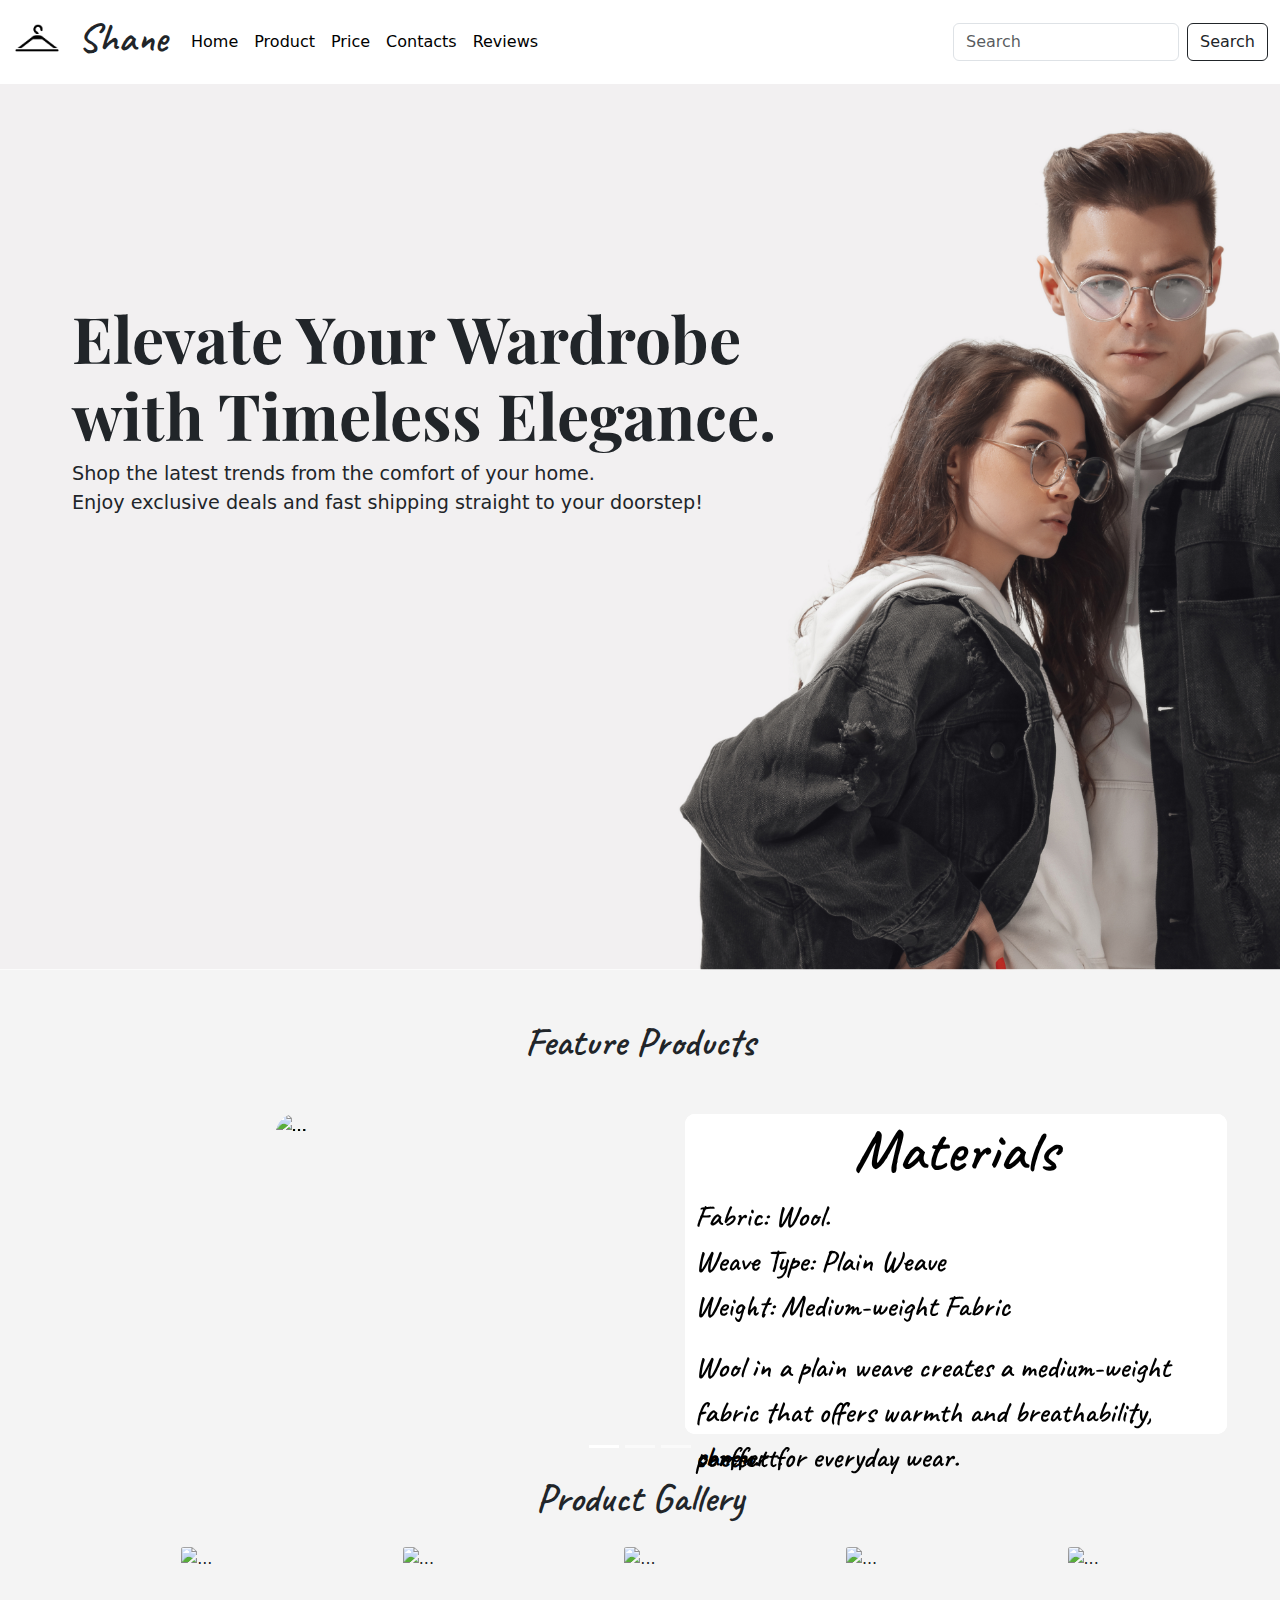
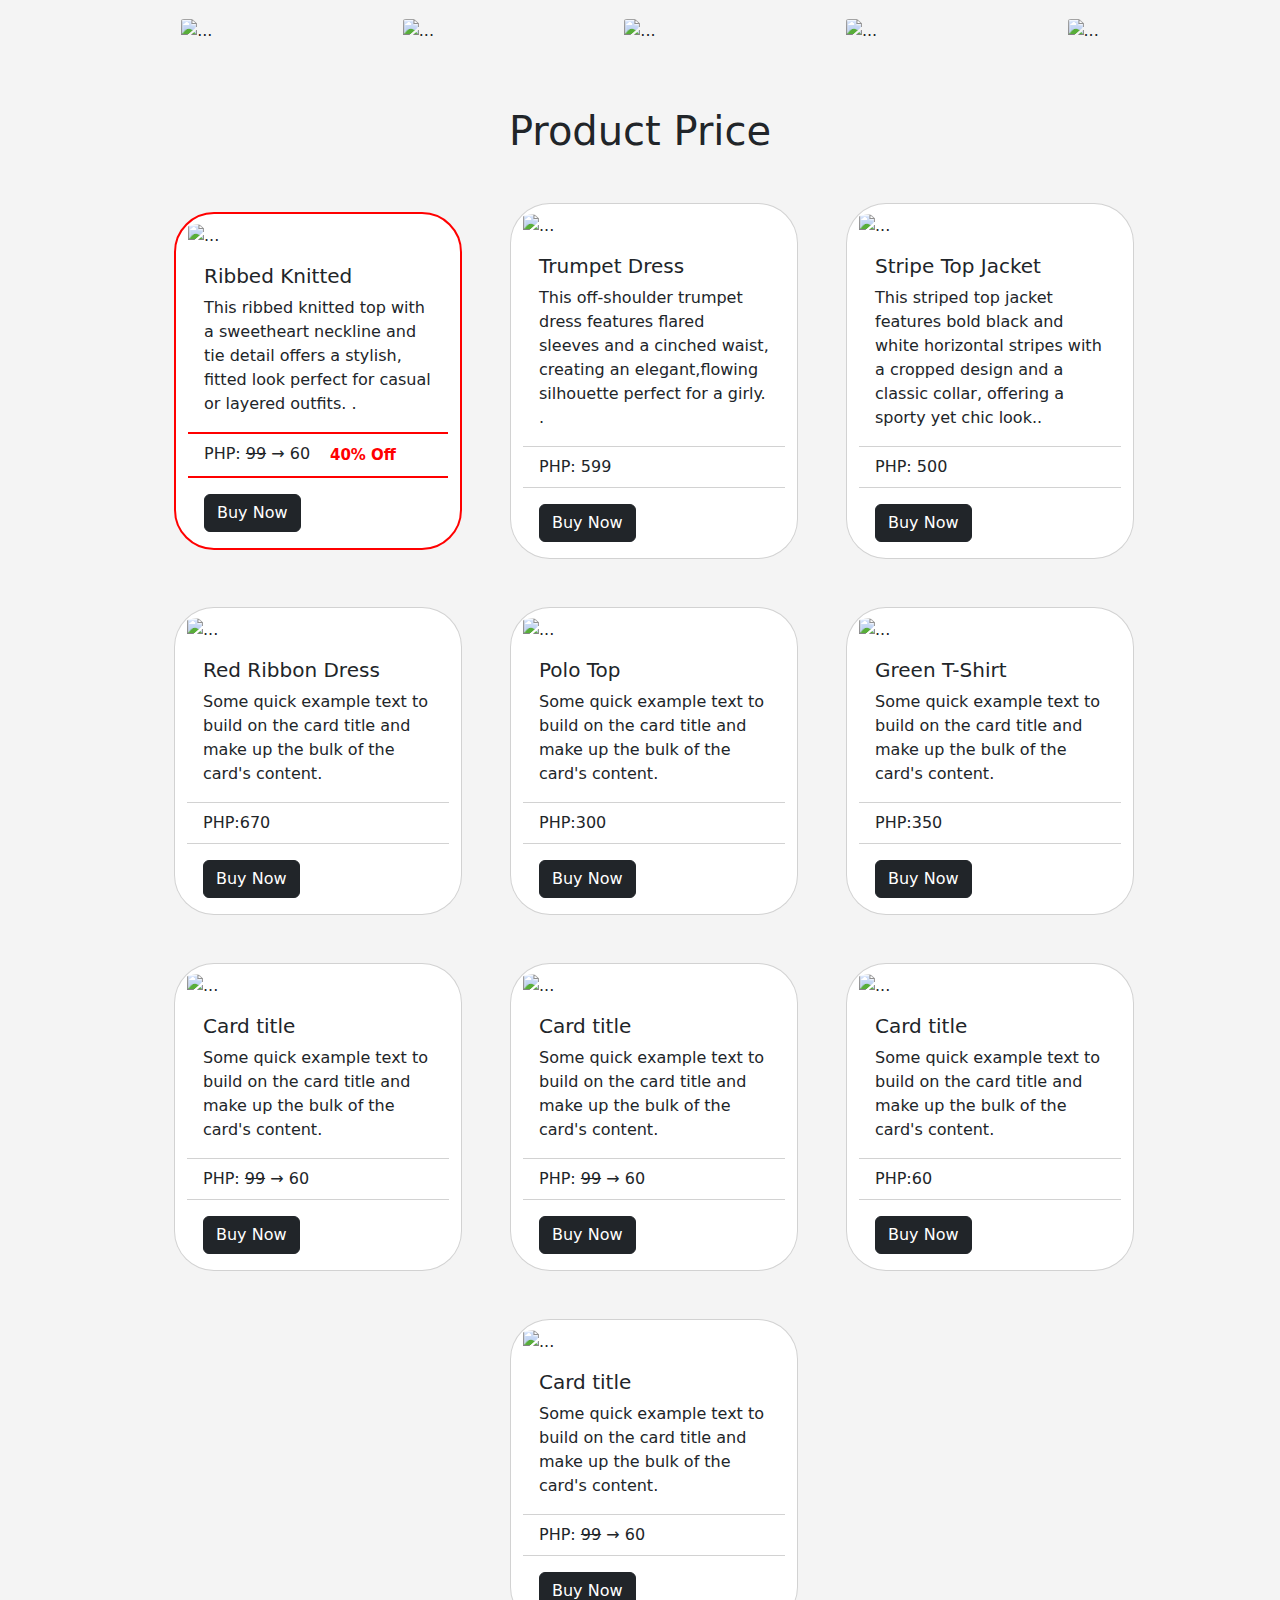
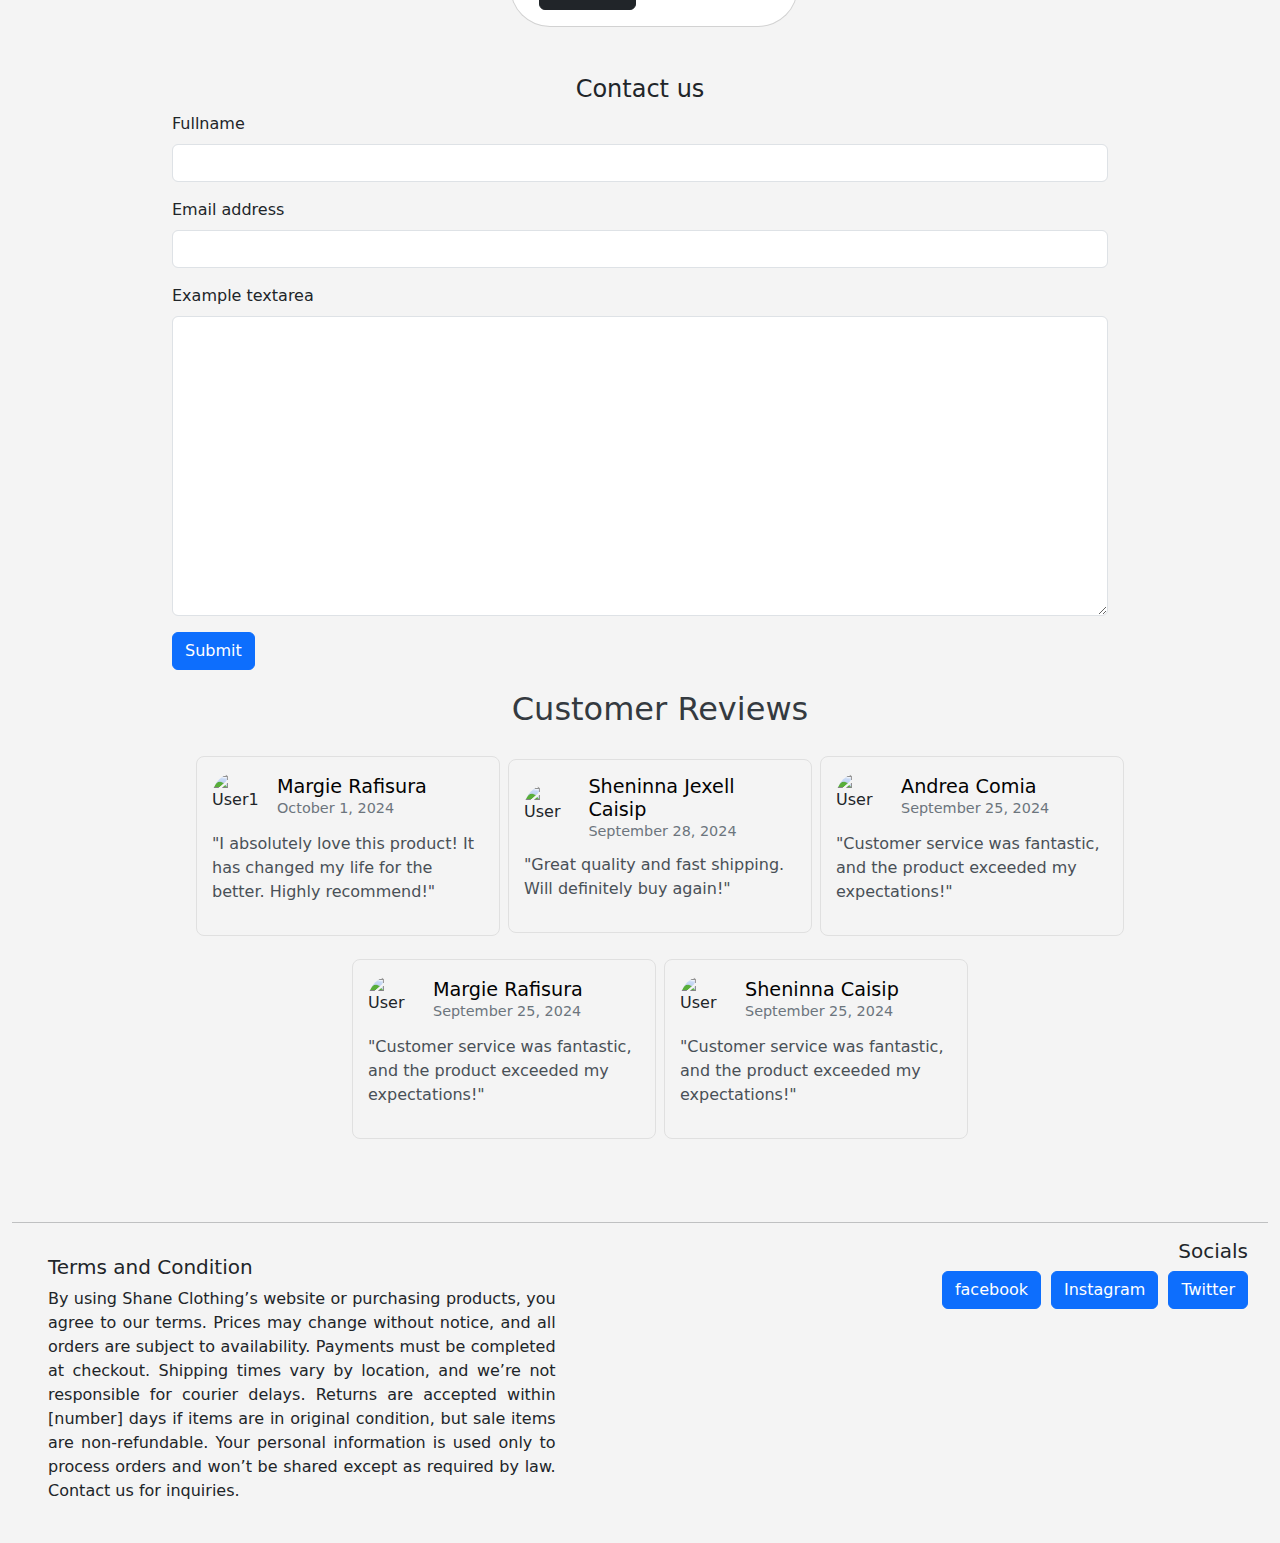
==== index.html @ a141a051 "Add files via upload" ====
<!DOCTYPE html>
<html lang="en">
<head>
    <meta charset="UTF-8">
    <meta name="viewport" content="width=device-width, initial-scale=1.0">
    <title>Shane</title>
    <link href="https://cdn.jsdelivr.net/npm/bootstrap@5.3.3/dist/css/bootstrap.min.css" rel="stylesheet" integrity="sha384-QWTKZyjpPEjISv5WaRU9OFeRpok6YctnYmDr5pNlyT2bRjXh0JMhjY6hW+ALEwIH" crossorigin="anonymous">
    <link rel="stylesheet" href="index.css">
    
</head>
<body>

    <header>
        <nav class="navbar navbar-expand-lg fixed-top">
            <div class="container-fluid">
              <a class="navbar-brand" href="#"> 
                <img src="assets/Logo2.png" class="img-fluid mb-2" alt="...">
              </a>
              <h1 class="me-3">
                Shane 
              </h1>
              <button class="navbar-toggler" type="button" data-bs-toggle="collapse" data-bs-target="#navbarSupportedContent" aria-controls="navbarSupportedContent" aria-expanded="false" aria-label="Toggle navigation">
                <span class="navbar-toggler-icon"></span>
              </button>
              <div class="collapse navbar-collapse" id="navbarSupportedContent">
                <ul class="navbar-nav me-auto mb-2 mb-lg-0">
                  <li class="nav-item">
                    <a class="nav-link active" aria-current="page" href="home">Home</a>
                  </li>
                  <li class="nav-item">
                    <a class="nav-link active" href="#">Product</a>
                  </li>

                  <li class="nav-item">
                    <a class="nav-link active" href="#">Price</a>
                  </li>

                  <li class="nav-item">
                    <a class="nav-link active" href="#">Contacts</a>
                  </li>

                  <li class="nav-item">
                    <a class="nav-link active" href="#">Reviews</a>
                  </li>

                </ul>
                <form class="d-flex" role="search">
                  <input class="form-control me-2" type="search" placeholder="Search" aria-label="Search">
                  <button class="btn btn-outline-dark text-dark" type="submit">Search</button>
                </form>
              </div>
            </div>
          </nav>
    </header>
    
    <main>
        <section class="mb-5">
          <img src="assets/Shane-logo22.png" class="img-bg img-fluid" alt="...">

          <div class="container-fluid">
            <h1 class="header-text"><span class="hero-span">Elevate Your Wardrobe</span> <br>with Timeless Elegance.</h1>
            <p class="parag">
              Shop the latest trends from the comfort of your home. <br>  Enjoy exclusive deals and fast shipping straight to your doorstep!
            </p>
          </div>
        </section>

        <section>
          <div class="contr container-fluid">
            <h1 class="tops">Feature Products</h1>

            <div id="carouselExampleInterval" class="carousel slide w-100" data-bs-ride="carousel">
              <div class="carousel-indicators">
                <button type="button" data-bs-target="#carouselExampleIndicators" data-bs-slide-to="0" class="active" aria-current="true" aria-label="Slide 1"></button>
                <button type="button" data-bs-target="#carouselExampleIndicators" data-bs-slide-to="1" aria-label="Slide 2"></button>
                <button type="button" data-bs-target="#carouselExampleIndicators" data-bs-slide-to="2" aria-label="Slide 3"></button>
              </div>
              <div class="carousel-inner">
                <a href="#id" class="feature-link">
                  <div class="carousel-item active" data-bs-interval="1000">
                    <div class="f-row row gap-1">
                        <div class="in-rowf col">
                          <img src="/Web-Dev-M/UI-kay-sir-ivan-main/assets/3.3g.jfif" class="fp-img card-img-top" alt="...">
                        </div>
                      
                        <div class="in-rowf1 col">
                          <div class="fp-desc">
                            <h5 class="head1 text-center fs-7">Materials</h5>
                              <p class="parag-feture">
                                Fabric: Cotton.<br>
                                Weave Type: Twill Weave<br>
                                Weight: Lightweight Fabric
                              </p>
                              <p class="parag-feture">
                              Cotton in a twill weave creates a lightweight, durable fabric that drapes beautifully and offers comfort.
                              </p>
                          </div>
                        </div>

                    </div>
                  </div>
                </a>

                <a href="#id" class="feature-link">
                <div class="carousel-item active" data-bs-interval="1000">
                  <div class="f-row row gap-1">
                      <div class="in-rowf col">
                        <img src="/Web-Dev-M/UI-kay-sir-ivan-main/assets/4.4g.jfif" class="fp-img card-img-top" alt="...">
                      </div>
                    <div class="in-rowf1 col">
                        <div class="fp-desc">
                          <h5 class="head1 text-center fs-7">Materials</h5>
                            <p class="parag-feture">
                              Fabric: Wool.<br>
                              Weave Type: Plain Weave<br>
                              Weight: Medium-weight Fabric
                            </p>
                            <p class="parag-feture">
                              Wool in a plain weave creates a medium-weight fabric that offers warmth and breathability, perfect for everyday wear.
                            </p>
                        </div>
                    </div>
                  </div>
                </div>
                </a>

                <a href="#id" class="feature-link">
                <div class="carousel-item active" data-bs-interval="1000"></div>
                  <div class="f-row row gap-1">
                    <div class="in-rowf col">
                      <img src="/Web-Dev-M/UI-kay-sir-ivan-main/assets/3m.jfif" class="fp-img card-img-top" alt="...">
                    </div>
                    <div class="in-rowf1 col">
                        <div class="fp-desc">
                          <h5 class="head1 text-center fs-7">Materials</h5>
                            <p class="parag-feture">
                              Fabric: Polyester.<br>
                              Weave Type: Satin Weave<br>
                              Weight: Heavyweight Fabric
                            </p>
                            <p class="parag-feture">
                              Polyester in a satin weave forms a heavyweight fabric that combines durability with a luxurious sheen.
                            </p>
                        </div>
                    </div>
                  </div>
                </div>
              </a>


              <button class="carousel-control-prev" type="button" data-bs-target="#carouselExampleInterval" data-bs-slide="prev">
                <span class="carousel-control-prev-icon-dark" aria-hidden="true"></span>
                <span class="visually-hidden">Previous</span>
              </button>
              <button class="carousel-control-next" type="button" data-bs-target="#carouselExampleInterval" data-bs-slide="next">
                <span class="carousel-control-next-icon-dark" aria-hidden="true"></span>
                <span class="visually-hidden">Next</span>
              </button>
            </div>
          </div>
        </section>

        <section class="oop">
          <h1 class="tops">Product Gallery</h1>

          <div class="container">
            <div class="container text-center">
              <div class="row row-cols-2 row-cols-lg-5 g-2 g-lg-3">
                <div class="col">
                  <div class="p-3">
                    <img src="/Web-Dev-M/UI-kay-sir-ivan-main/assets/1.1g.jfif" class="card-img-top" alt="...">
                  </div>
                </div>
                <div class="col">
                  <div class="p-3">
                    <img src="/Web-Dev-M/UI-kay-sir-ivan-main/assets/2.2g.jfif" class="card-img-top" alt="...">
                  </div>
                </div>
                <div class="col">
                  <div class="p-3">
                    <img src="/Web-Dev-M/UI-kay-sir-ivan-main/assets/3.3g.jfif "class="card-img-top" alt="...">
                  </div>
                </div>
                <div class="col">
                  <div class="p-3">
                    <img src="/Web-Dev-M/UI-kay-sir-ivan-main/assets/4.4g.jfif" class="card-img-top" alt="...">
                  </div>
                </div>
                <div class="col">
                  <div class="p-3">
                    <img src="/Web-Dev-M/UI-kay-sir-ivan-main/assets/2g.jfif" class="card-img-top" alt="...">
                  </div>
                </div>
                <div class="col">
                  <div class="p-3">
                    <img src="/Web-Dev-M/UI-kay-sir-ivan-main/assets/1m.jfif" class="card-img-top" alt="...">
                  </div>
                </div>
                <div class="col">
                  <div class="p-3">
                    <img src="/Web-Dev-M/UI-kay-sir-ivan-main/assets/2m.jfif" class="card-img-top" alt="...">
                  </div>
                </div>
                <div class="col">
                  <div class="p-3">
                    <img src="/Web-Dev-M/UI-kay-sir-ivan-main/assets/3m.jfif" class="card-img-top" alt="...">
                  </div>
                </div>
                <div class="col">
                  <div class="p-3">
                    <img src="/Web-Dev-M/UI-kay-sir-ivan-main/assets/4m.jfif" class="card-img-top" alt="...">
                  </div>
                </div>
                <div class="col">
                  <div class="p-3">
                    <img src="/Web-Dev-M/UI-kay-sir-ivan-main/assets/5m.jfif" class="card-img-top" alt="...">
                  </div>
                </div>
              </div>
            </div>  
          </div>
        </section>

        
    
        <section>
          <div class="payment container-fluid mt-5">
            <h1 class="text-center my-5">Product Price</h1>
            <div class="payment-row row gap-5 ms-3">

                <div class="discount-card-1 card" style="width: 18rem;">
                  <img src="/Web-Dev-M/UI-kay-sir-ivan-main/assets/1.1g.jfif" class="card-img-top" alt="...">
                    <div class="card-body">
                      <h5 class="card-title">Ribbed Knitted</h5>
                      <p class="card-text">This ribbed knitted top with a sweetheart neckline and tie detail offers a stylish, fitted look perfect for casual or layered outfits.
                        .</p>
                    </div>
                      <ul class="list-group list-group-flush">
                        <li class="list-group-item">PHP: <span class="discount">99</span> &#x2192; 60 <span class="discount-1 badge">40% Off</span></li>
                      </ul>
                    <div class="card-body">
                      <button type="button" class="pricebutton btn btn-dark" data-bs-toggle="modal" data-bs-target="#myModal">Buy Now</button>
                    </div>
                </div>

                <div class="discount-card card" style="width: 18rem;">
                  <img src="/Web-Dev-M/UI-kay-sir-ivan-main/assets/2.2g.jfif" class="card-img-top" alt="...">
                    <div class="card-body">
                      <h5 class="card-title">Trumpet Dress</h5>
                      <p class="card-text">This off-shoulder trumpet dress features flared sleeves and a cinched waist, creating an elegant,flowing silhouette perfect for a girly.
                        .</p>
                    </div>
                      <ul class="list-group list-group-flush">
                        <li class="list-group-item">PHP: 599</li>
                      </ul>
                    <div class="card-body">
                      <button type="button" class="pricebutton btn btn-dark" data-bs-toggle="modal" data-bs-target="#myModal">Buy Now</button>
                    </div>
                </div>

                <div class="discount-card card" style="width: 18rem;">
                  <img src="/Web-Dev-M/UI-kay-sir-ivan-main/assets/2g.jfif" class="card-img-top" alt="...">
                    <div class="card-body">
                      <h5 class="card-title">Stripe Top Jacket</h5>
                      <p class="card-text">This striped top jacket features bold black and white horizontal stripes with a cropped design and a classic collar, offering a sporty yet chic look..</p>
                    </div>
                      <ul class="list-group list-group-flush">
                        <li class="list-group-item">PHP: 500</li>
                      </ul>
                    <div class="card-body">
                      <button type="button" class="pricebutton btn btn-dark" data-bs-toggle="modal" data-bs-target="#myModal">Buy Now</button>
                    </div>
                </div>

                <div class="discount-card card" style="width: 18rem;">
                  <img src="/Web-Dev-M/UI-kay-sir-ivan-main/assets/3.3g.jfif" class="card-img-top" alt="...">
                    <div class="card-body">
                      <h5 class="card-title">Red Ribbon Dress</h5>
                      <p class="card-text">Some quick example text to build on the card title and make up the bulk of the card's content.</p>
                    </div>
                      <ul class="list-group list-group-flush">
                        <li class="list-group-item">PHP:670</li>
                      </ul>
                    <div class="card-body">
                      <button type="button" class="pricebutton btn btn-dark" data-bs-toggle="modal" data-bs-target="#myModal">Buy Now</button>
                    </div>
                </div>

                <div class="discount-card card" style="width: 18rem;">
                  <img src="/Web-Dev-M/UI-kay-sir-ivan-main/assets/4.4g.jfif" class="card-img-top" alt="...">
                    <div class="card-body">
                      <h5 class="card-title">Polo Top</h5>
                      <p class="card-text">Some quick example text to build on the card title and make up the bulk of the card's content.</p>
                    </div>
                      <ul class="list-group list-group-flush">
                        <li class="list-group-item">PHP:300</li>
                      </ul>
                    <div class="card-body">
                      <button type="button" class="pricebutton btn btn-dark" data-bs-toggle="modal" data-bs-target="#myModal">Buy Now</button>
                    </div>
                </div>

                <div class="discount-card card" style="width: 18rem;">
                  <img src="/Web-Dev-M/UI-kay-sir-ivan-main/assets/1m.jfif" class="card-img-top" alt="...">
                    <div class="card-body">
                      <h5 class="card-title">Green T-Shirt</h5>
                      <p class="card-text">Some quick example text to build on the card title and make up the bulk of the card's content.</p>
                    </div>
                      <ul class="list-group list-group-flush">
                        <li class="list-group-item">PHP:350</li>
                      </ul>
                    <div class="card-body">
                      <button type="button" class="pricebutton btn btn-dark" data-bs-toggle="modal" data-bs-target="#myModal">Buy Now</button>
                    </div>
                </div>

                <div class="discount-card card" style="width: 18rem;">
                  <img src="/Web-Dev-M/UI-kay-sir-ivan-main/assets/2m.jfif" class="card-img-top" alt="...">
                    <div class="card-body">
                      <h5 class="card-title">Card title</h5>
                      <p class="card-text">Some quick example text to build on the card title and make up the bulk of the card's content.</p>
                    </div>
                      <ul class="list-group list-group-flush">
                        <li class="list-group-item">PHP: <span class="discount">99</span> &#x2192; 60</li>
                      </ul>
                    <div class="card-body">
                      <button type="button" class="pricebutton btn btn-dark" data-bs-toggle="modal" data-bs-target="#myModal">Buy Now</button>
                    </div>
                </div>

                <div class="discount-card card" style="width: 18rem;">
                  <img src="/Web-Dev-M/UI-kay-sir-ivan-main/assets/3m.jfif" class="card-img-top" alt="...">
                    <div class="card-body">
                      <h5 class="card-title">Card title</h5>
                      <p class="card-text">Some quick example text to build on the card title and make up the bulk of the card's content.</p>
                    </div>
                      <ul class="list-group list-group-flush">
                        <li class="list-group-item">PHP: <span class="discount">99</span> &#x2192; 60</li>
                      </ul>
                    <div class="card-body">
                      <button type="button" class="pricebutton btn btn-dark" data-bs-toggle="modal" data-bs-target="#myModal">Buy Now</button>
                    </div>
                </div>
                <div class="discount-card card" style="width: 18rem;">
                  <img src="/Web-Dev-M/UI-kay-sir-ivan-main/assets/4m.jfif" class="card-img-top" alt="...">
                    <div class="card-body">
                      <h5 class="card-title">Card title</h5>
                      <p class="card-text">Some quick example text to build on the card title and make up the bulk of the card's content.</p>
                    </div>
                      <ul class="list-group list-group-flush">
                        <li class="list-group-item">PHP:60</li>
                      </ul>
                    <div class="card-body">
                      <button type="button" class="pricebutton btn btn-dark" data-bs-toggle="modal" data-bs-target="#myModal">Buy Now</button>
                    </div>
                </div>

                <div class="discount-card card" style="width: 18rem;">
                  <img src="/Web-Dev-M/UI-kay-sir-ivan-main/assets/5m.jfif" class="card-img-top" alt="...">
                    <div class="card-body">
                      <h5 class="card-title">Card title</h5>
                      <p class="card-text">Some quick example text to build on the card title and make up the bulk of the card's content.</p>
                    </div>
                      <ul class="list-group list-group-flush">
                        <li class="list-group-item">PHP: <span class="discount">99</span> &#x2192; 60</li>
                      </ul>
                    <div class="card-body">
                      <button type="button" class="pricebutton btn btn-dark" data-bs-toggle="modal" data-bs-target="#myModal">Buy Now</button>
                    </div>
                </div>

              

              </div>
          </div>
        </section>

        <section>
          <div class="modal fade" id="myModal" tabindex="-1" aria-labelledby="myModalLabel" aria-hidden="true">
            <div class="modal-dialog modal-dialog-centered">
              <div class="modal-content">
                <div class="modal-header">
                  <h5 class="modal-title" id="myModalLabel">Checkout</h5>
                  <button type="button" class="btn-close" data-bs-dismiss="modal" aria-label="Close"></button>
                </div>
                <div class="modal-body">
                  <form>
                    <div class="mb-3">
                      <label for="exampleInputEmail1" class="form-label">Fullname</label>
                      <input type="text" class="form-control" required>
                    </div>

                    <div class="mb-3">
                      <label for="exampleInputEmail1" class="form-label">Address</label>
                      <input type="text" class="form-control" required>
                    </div>

                    <div class="mb-3">
                      <label for="exampleInputEmail1" class="form-label">Landmark</label>
                      <input type="text" class="form-control" required>
                    </div>
                    <button type="submit" class="btn btn-primary">Checkout</button>
                  </form>
                </div>
              </div>
            </div>
          </div>
        </section>


        <section class="payment-form mt-5">
          <h4 class="text-center">Contact us</h4>
          <div class="payment-cont container-fluid w-75">
            <form>
              <div class="mb-3">  
                <label for="exampleInputPassword1" class="form-label">Fullname</label>
                <input type="password" class="form-control" id="exampleInputPassword1">
              </div>
              <div class="mb-3">
                <label for="exampleInputEmail1" class="form-label">Email address</label>
                <input type="email" class="form-control" id="exampleInputEmail1" aria-describedby="emailHelp">
              </div>  
              
              <div class="mb-3">
                <label for="exampleFormControlTextarea1" class="form-label">Example textarea</label>
                <textarea class="form-control" id="exampleFormControlTextarea1" style="height: 300px;" rows="3"></textarea>
              </div>
              <button type="submit" class="btn btn-primary">Submit</button>
              
            </form>
          </div>
        </section>

 
        <section class="reviews">

          <div class="rev-container row container-fluid gap-2 d-flex">
                <h2 class="reviews-title" id="id">Customer Reviews</h2>
                <div class="review-card col-12 col-md-3 col-lg-3">
                    <div class="review-header">
                        <img src="/Web-Dev-M/UI-kay-sir-ivan-main/assets/p1.jpg" alt="User1" class="review-avatar">
                        <div>
                            <h3 class="review-name">Margie Rafisura</h3>
                            <p class="review-date">October 1, 2024</p>
                        </div>
                    </div>
                    <p class="review-text">"I absolutely love this product! It has changed my life for the better. Highly recommend!"</p>
                </div>

                  <div class="review-card col-12 col-md-3 col-lg-3">
                    <div class="review-header">
                        <img src="/Web-Dev-M/UI-kay-sir-ivan-main/assets/p2.jpg" alt="User 2" class="review-avatar">
                        <div>
                            <h3 class="review-name">Sheninna Jexell Caisip</h3>
                            <p class="review-date">September 28, 2024</p>
                        </div>
                    </div>
                    <p class="review-text">"Great quality and fast shipping. Will definitely buy again!"</p>
                  </div>

                  <div class="review-card col-12 col-md-3 col-lg-3">
                    <div class="review-header">
                        <img src="/Web-Dev-M/UI-kay-sir-ivan-main/assets/p3.jpg" alt="User 3" class="review-avatar">
                        <div>
                            <h3 class="review-name">Andrea  Comia</h3>
                            <p class="review-date">September 25, 2024</p>
                        </div>
                    </div>
                    <p class="review-text">"Customer service was fantastic, and the product exceeded my expectations!"</p>
                  </div>


                  <div class="review-card col-12 col-md-3 col-lg-3">
                    <div class="review-header">
                        <img src="/Web-Dev-M/UI-kay-sir-ivan-main/assets/p2.jpg" alt="User 3" class="review-avatar">
                        <div>
                            <h3 class="review-name">Margie Rafisura</h3>
                            <p class="review-date">September 25, 2024</p>
                        </div>
                    </div>
                    <p class="review-text">"Customer service was fantastic, and the product exceeded my expectations!"</p>
                  </div>

                  <div class="review-card col-12 col-md-3 col-lg-3">
                    <div class="review-header">
                        <img src="/Web-Dev-M/UI-kay-sir-ivan-main/assets/p1.jpg" alt="User 3" class="review-avatar">
                        <div>
                            <h3 class="review-name">Sheninna Caisip</h3>
                            <p class="review-date">September 25, 2024</p>
                        </div>
                    </div>
                    <p class="review-text">"Customer service was fantastic, and the product exceeded my expectations!"</p>
                  </div>
          </div>
               
        </section>

        
    </main>

    <footer>
      <div class="foot-container container-fluid mt-5">
        <hr>
        <div class="row mb-4">   
              <div class="col-sm-6 col-lg-6 mb-3 mb-sm-0">
                <div class="footer-card card">
                  <div class="footer-1 card-body">
                    <h5 class="card-title">Terms and Condition</h5>
                    <p class="footer-text card-text">By using Shane Clothing’s website or purchasing products, you agree to our terms. 
                      Prices may change without notice, and all orders are subject to availability. Payments must be completed at 
                      checkout. Shipping times vary by location, and we’re not responsible for courier delays. Returns are accepted 
                      within [number] days if items are in original condition, but sale items are non-refundable. Your personal information 
                      is used only to process orders and won’t be shared except as required by law. Contact us  
                      for inquiries.</p>
                  </div>
                </div>
              </div>
              <div class="col-sm-6 col-lg-6 ">
                
                    <h5 class="footer-2" >Socials</h5>
                    <div class="div1">
                      <a href="#" class="social-btn btn btn-primary">facebook</a>
                      <a href="#" class="btn btn-primary">Instagram</a>
                      <a href="#" class="btn footer-2 btn-primary">Twitter</a>
                    </div>
                    
                  </div>
                </div>
              </div>
            </div>
        </div>   
    </footer>



    <script src="https://cdn.jsdelivr.net/npm/bootstrap@5.3.3/dist/js/bootstrap.bundle.min.js" integrity="sha384-YvpcrYf0tY3lHB60NNkmXc5s9fDVZLESaAA55NDzOxhy9GkcIdslK1eN7N6jIeHz" crossorigin="anonymous"></script>
</body>
</html>
---- index.css ----
@font-face {
    font-family: header;
    src: url(fonts/Caveat-SemiBold.ttf);
}

@font-face {
    font-family: design;
    src: url(fonts/PlayfairDisplay-VariableFont_wght.ttf);
}
body{
    background-color: rgb(244, 244, 244);
}

.navbar{
    object-fit: cover;
    background-color: white;
}
.img-fluid{
    height: 50px;
}

.img-bg{
    margin-top: 70px;
    height: 100%;
}
.me-3{
    font-family: header;
}

.header-text {
    font-size: 1.0rem; /* Default size */
    position: absolute; 
    top: 150px;
    margin-left: 10px;
    font-weight: bolder;
}

.parag{
    font-size: 0.5rem;
    position: absolute;
    top: 200px;
    margin-left: 10px;  
}

.tops{
    font-family: header;
    text-align: center;
}

.card-img-top{
    border-radius: 10%;
}

.feat-desc{
    position: absolute;
    right: 10px;
}

.fp-img{
    height: 80%;
    width: 120%;
    border-radius: 20px;
    object-fit: contain;
}
.in-rowf{
    width: 45%;
    height: 200px;
    display: flex;
    align-items: center;
    justify-content: center;
    
}

.in-rowf1{
    width: 45%;
    height: 200px;
    display: flex;
    align-items: center;
    justify-content: center;
    font-family: header;
}

.parag-feture{
    font-size: 12px;
}

.fp-desc{
    height: 80%;
    width: 120%;
    border-radius: 10px;
    background-color: white;
}
.parag-feture{
    margin-left: 10px;
}

.f-row{
    display: flex;
    align-items: center;
    justify-content: center;
    width: 100%;
    margin-left: 1px;
}

.feature-link{
    text-decoration: none;
    color: black;
}

.rev-container{
    width: 100%;
    position: relative;
    display: flex;
    justify-content: center;
    align-items: center;
    margin-left: 20px;
}

.reviews {
    margin: 0 auto;
    padding: 20px;
    background: rgb(244, 244, 244);
    border-radius: 8px;
}

.reviews-title {
    text-align: center;
    margin-bottom: 20px;
    color: #343a40;
}

.review-card {
    border: 1px solid #e0e0e0;
    border-radius: 8px;
    padding: 15px;
    margin-bottom: 15px;
    transition: box-shadow 0.3s;
}

.review-card:hover {
    box-shadow: 0 4px 20px rgba(0, 0, 0, 0.2);
}

.review-header {
    display: flex;
    align-items: center;
}

.review-avatar {
    width: 50px;
    height: 50px;
    border-radius: 50%;
    margin-right: 15px;
}

.review-name {
    margin: 0;
    font-size: 1.2em;
    color: #020202;
}

.review-date {
    margin: 0;
    font-size: 0.9em;
    color: #6c757d;
}

.review-text {
    margin-top: 10px;
    font-size: 1em;
    color: #495057;
}

.payment{
    width: 100%;

}
.payment-row{
    display: flex;
    justify-content: center;
    align-items: center;
}

.discount-card{
    padding-top: 10px;
    border-radius: 40px;

}

.discount-card-1{
    padding-top: 10px;
    border-radius: 40px;
    border: 2px solid red;
}

.discount{
    text-decoration: line-through;
}

.discount-1{
    color: red;
    margin-left: 5px;
    font-size: 15px;
}


.foot-container{
    width: 100%;
}
.footer-card{
    border: none;
    background: transparent;
}
.footer-1{
    margin-left: 20px;
    border: none;
    background: transparent;
    background-color: rgb(244, 244, 244);
 }

.footer-2{
   text-align: end;
   margin-right: 20px;
}

.div1{
    display: flex;
    justify-content: end;
    gap: 10px;
}

.footer-text{
    width: 90%;
    text-align: justify;
}

.btn-dis{
    box-shadow: 0 2px 10px rgba(143, 143, 143, 0.2);
    width: 100%;
    font-weight: 600;
}
  
@media (min-width: 800px) and (max-width: 1100px) {
    .adaptive-text {
        font-size: 1.5rem; 
    } 

    body{
        background-color: rgb(244, 244, 244);
    }

    .header-text {
        font-size: 2.5rem;
        position: absolute; 
        top: 200px;
        margin-left: 10px;
        font-weight: bolder;
    }
    
    .parag{
        font-size: 0.8rem;
        position: absolute;
        top: 300px;
        margin-left: 10px;  
    }


}

@media (min-width: 1100px) {
    .img-bg{
        margin-top: 70px;
        height: 900px;
        object-fit: cover;
    }
    .hero-span{
        font-weight: 700;
        font-size: 4.0rem;
        font-family: design;
    }
    .adaptive-text {
        font-size: 0.5rem; 
    }
    .header-text {
        font-size: 4.0rem;
        position: absolute; 
        top: 300px;
        margin-left: 60px;
        font-weight: bolder;
        font-family: design;
    }
    
    .parag{
        font-size: 1.2rem;
        position: absolute;
        top: 460px;
        margin-left: 60px;  
    }

    .in-rowf{
        width: 45%;
        height: 400px;
        display: flex;
        align-items: center;
        justify-content: center;
        
    }
    
    .in-rowf1{
        width: 45%;
        height: 400px;
        display: flex;
        align-items: center;
        justify-content: center;
        font-family: header;
    }

    .fp-desc{
        height: 80%;
        width: 90%;
        border-radius: 10px;
        background-color: white;
    }

    .fp-img{
        height: 80%;
        width: 50%;
        margin-left: 200px;
        border-radius: 20px;
        object-fit: fill;
    }

    
    .parag-feture{
        font-size: 30px;
    }

    .head1{
        font-size: 60px;
        font-weight: 800;
    }
}
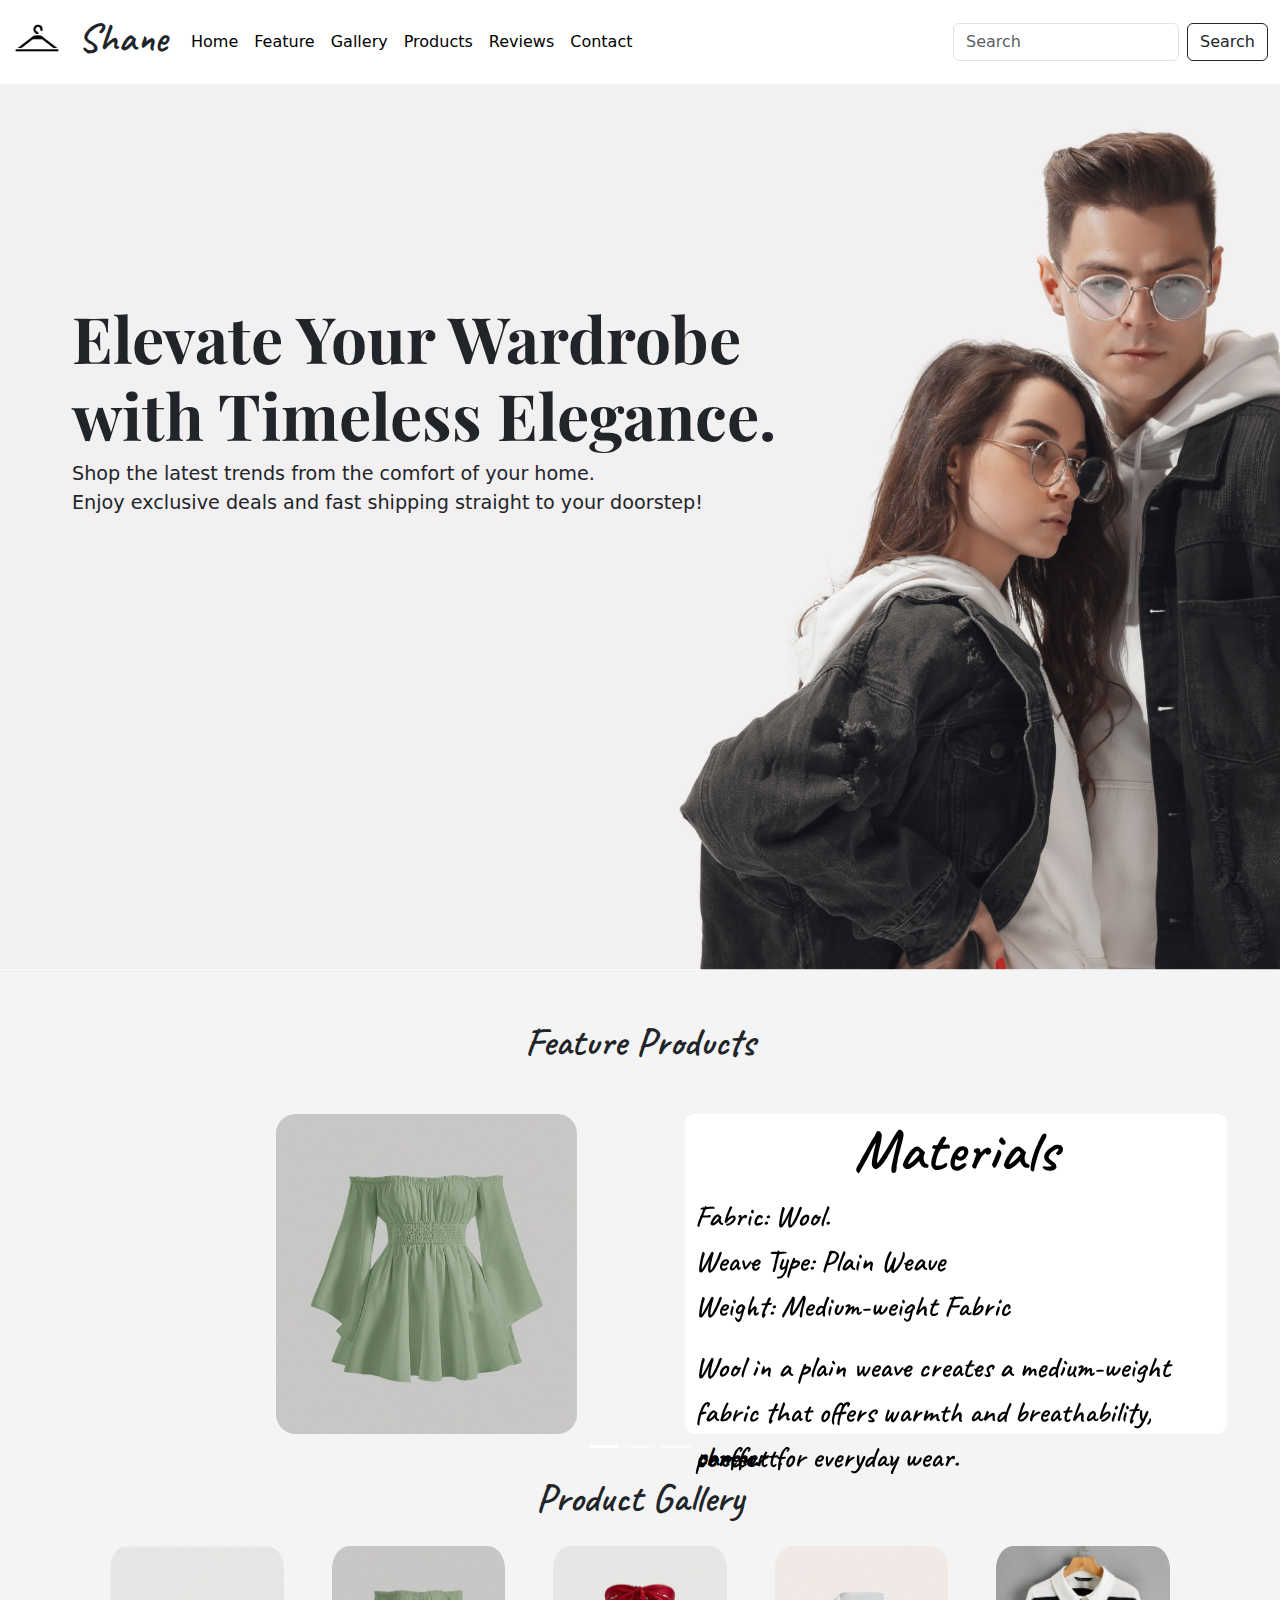
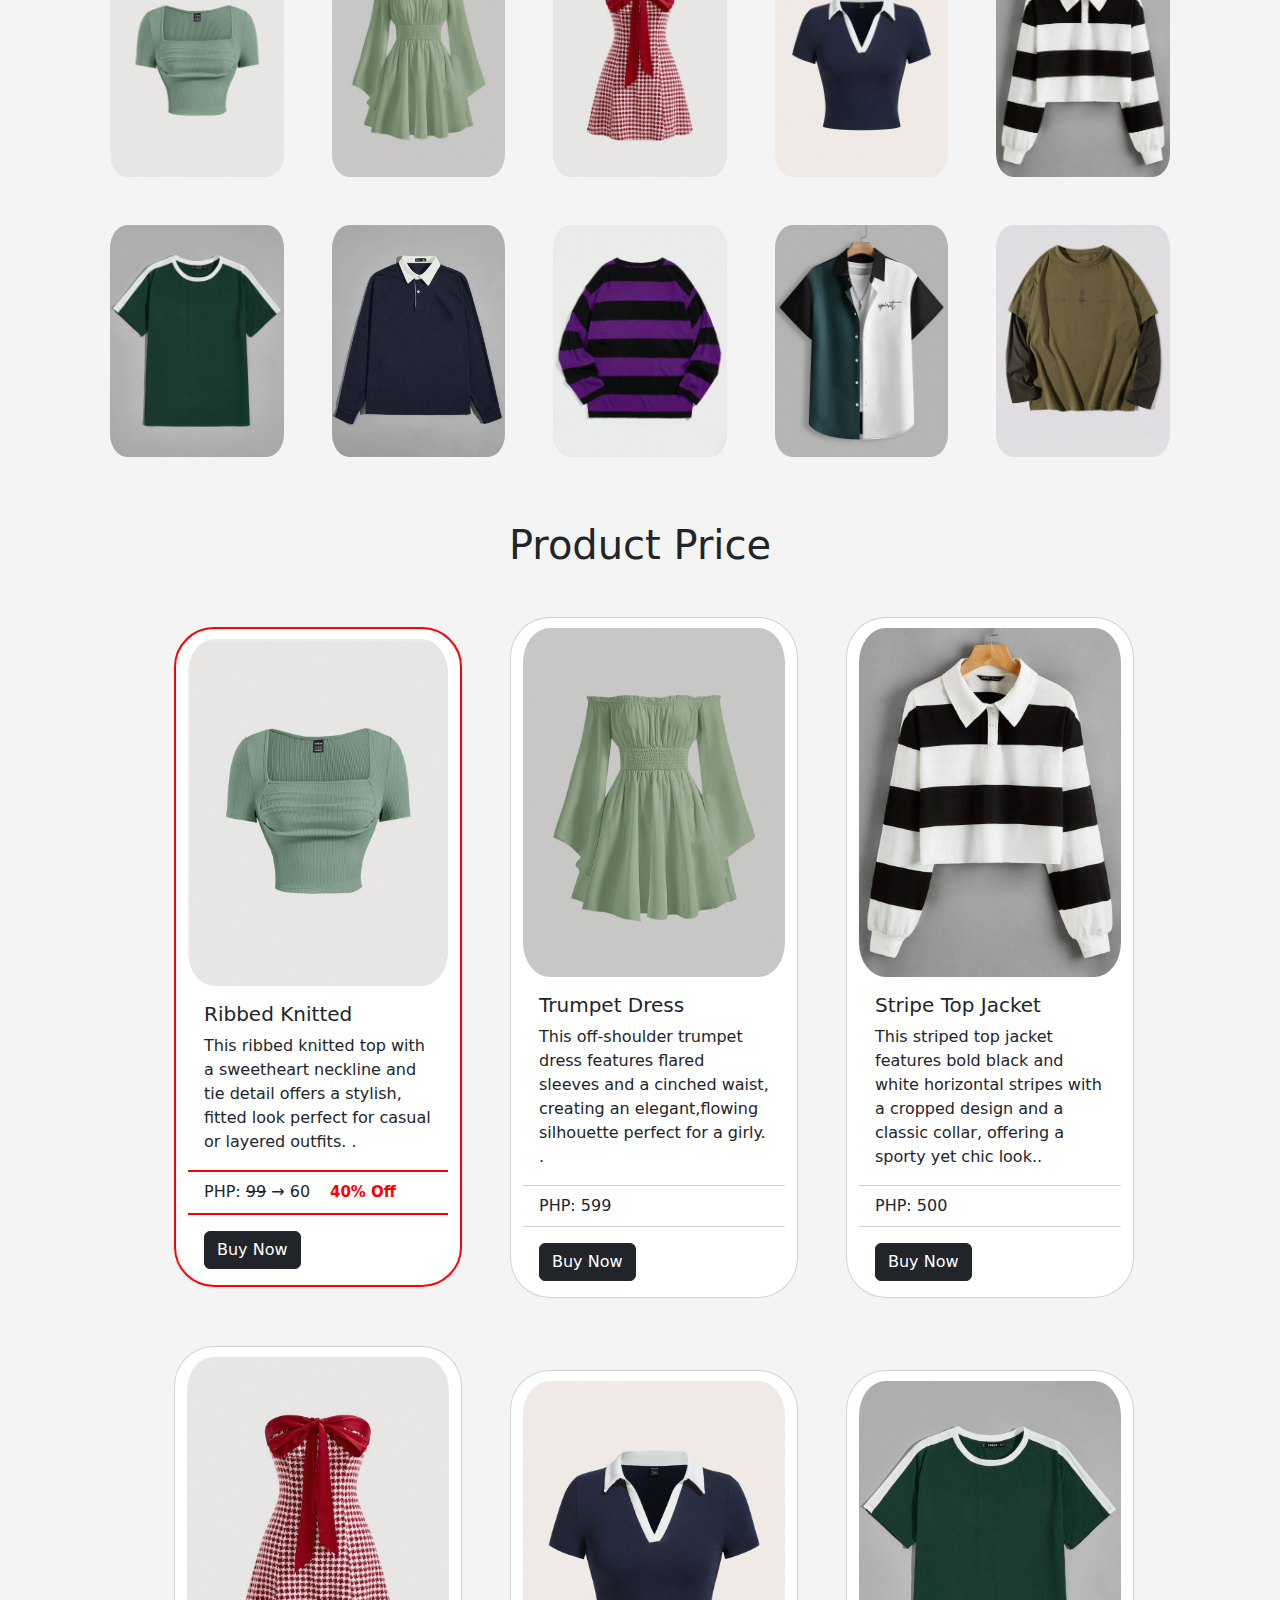
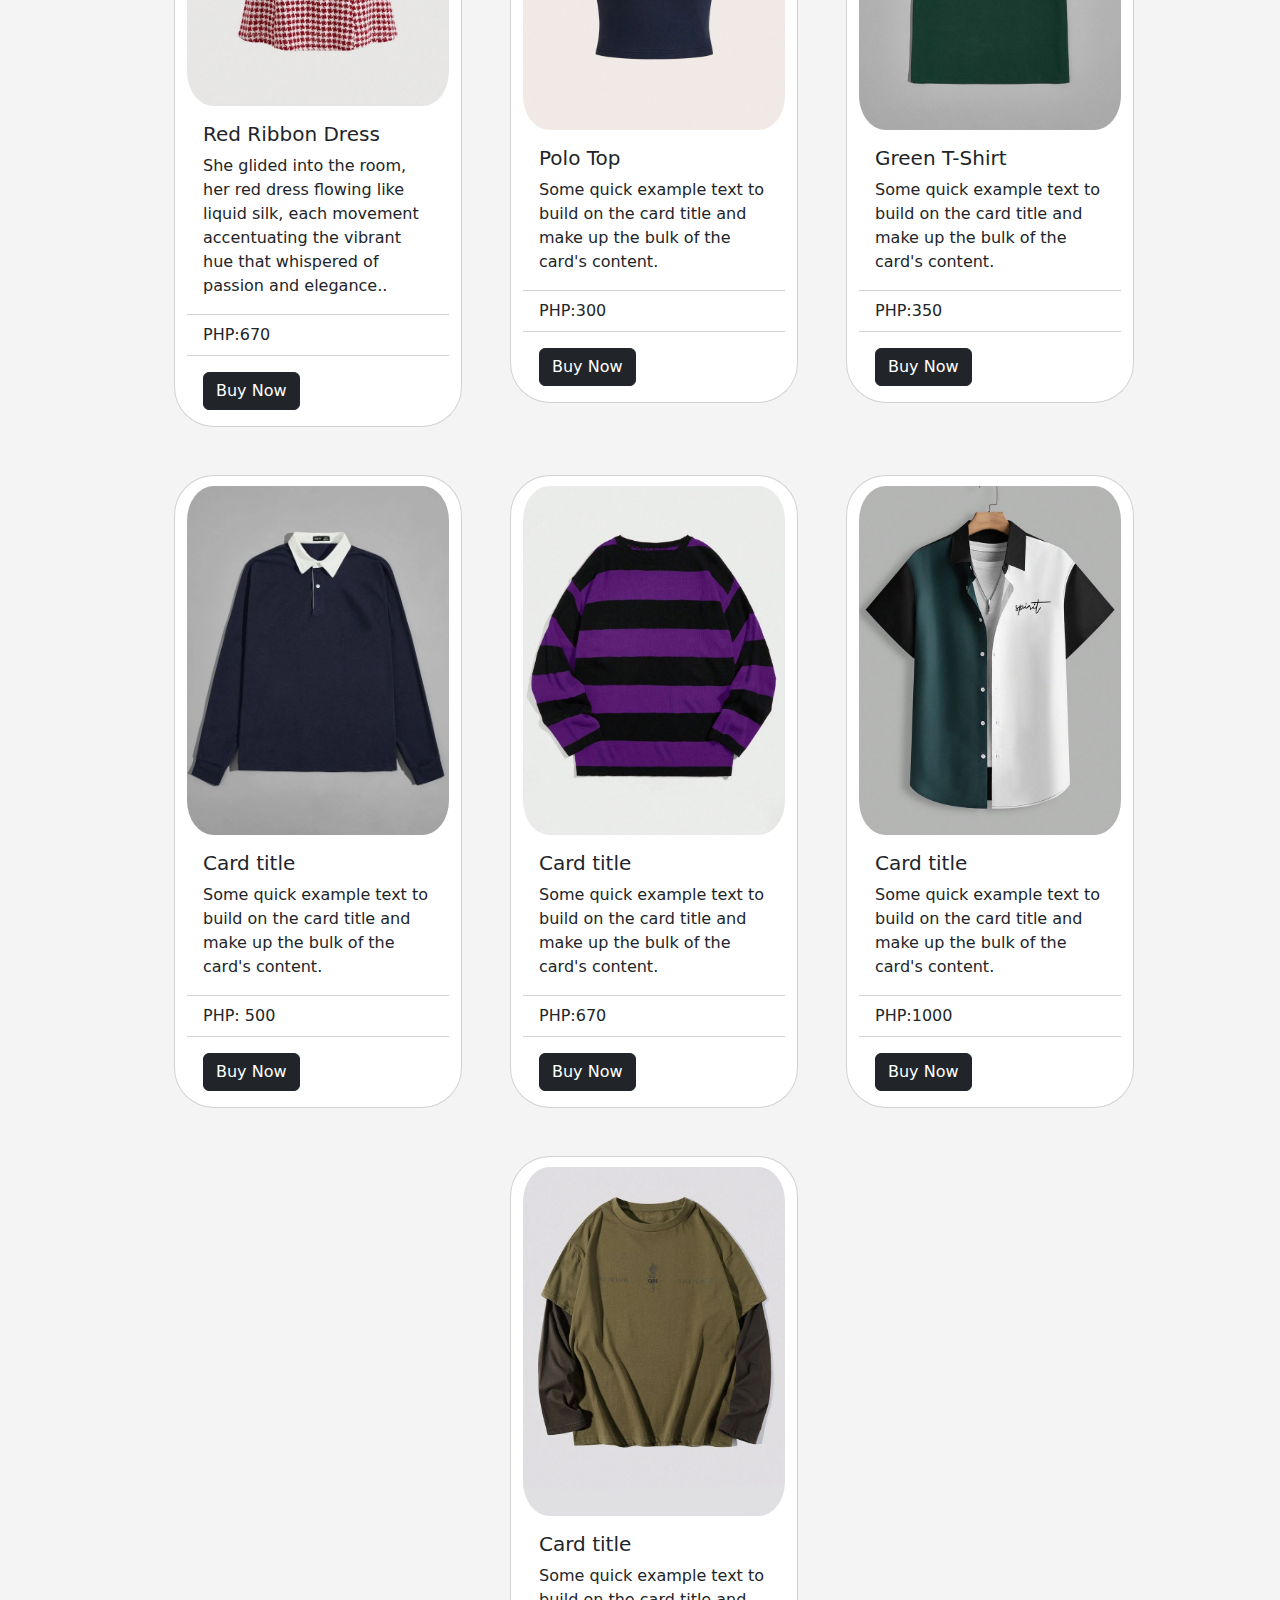
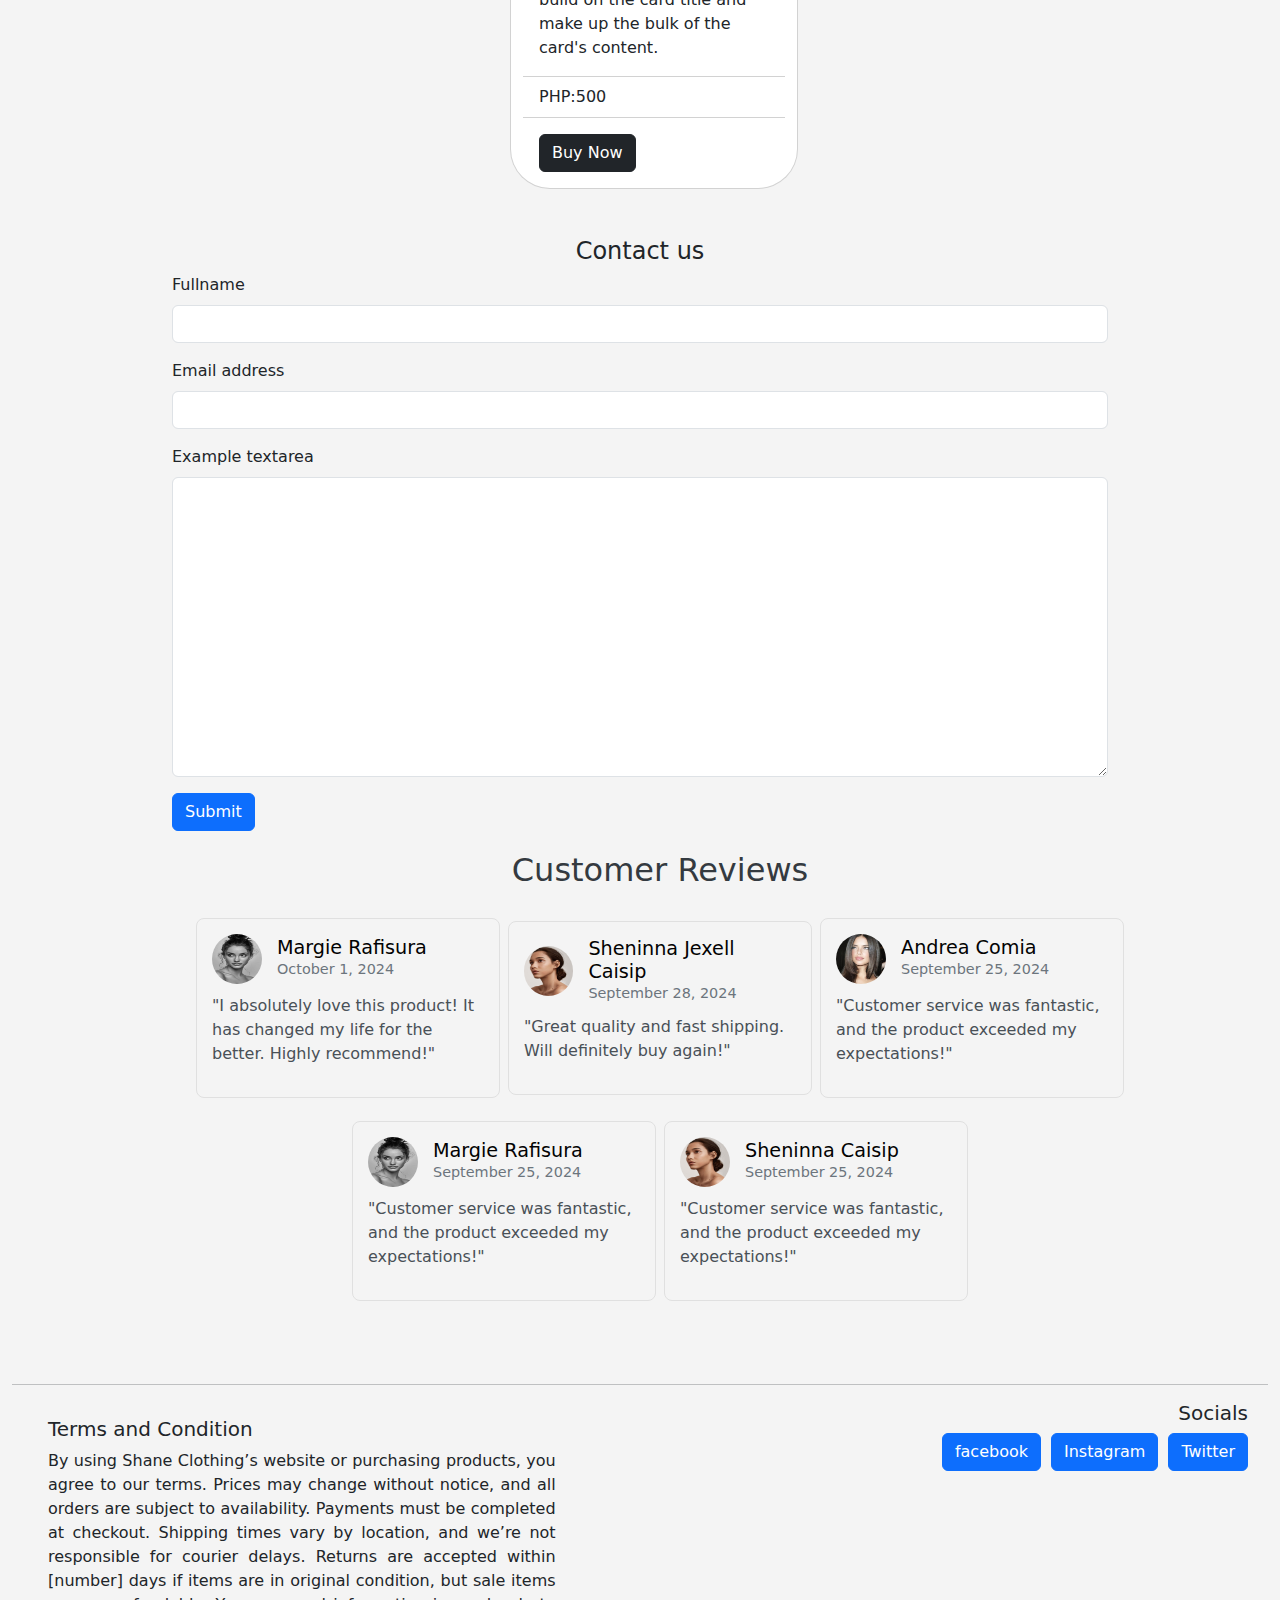
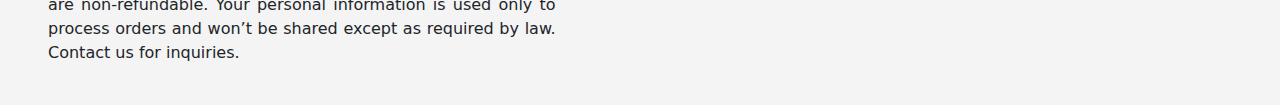
==== commit ab41a387: "Add files via upload" ====
--- a/index.html
+++ b/index.html
@@ -25,24 +25,28 @@
               <div class="collapse navbar-collapse" id="navbarSupportedContent">
                 <ul class="navbar-nav me-auto mb-2 mb-lg-0">
                   <li class="nav-item">
-                    <a class="nav-link active" aria-current="page" href="home">Home</a>
+                    <a class="nav-link active" aria-current="page" href="#home">Home</a>
                   </li>
                   <li class="nav-item">
-                    <a class="nav-link active" href="#">Product</a>
+                    <a class="nav-link active" href="#feat">Feature</a>
                   </li>
 
                   <li class="nav-item">
-                    <a class="nav-link active" href="#">Price</a>
+                    <a class="nav-link active" href="#gal">Gallery</a>
                   </li>
 
+
                   <li class="nav-item">
-                    <a class="nav-link active" href="#">Contacts</a>
+                    <a class="nav-link active" href="#pro">Products</a>
                   </li>
 
                   <li class="nav-item">
-                    <a class="nav-link active" href="#">Reviews</a>
+                    <a class="nav-link active" href="#re">Reviews</a>
                   </li>
 
+                  <li class="nav-item">
+                    <a class="nav-link active" href="#con">Contact</a>
+                  </li>
                 </ul>
                 <form class="d-flex" role="search">
                   <input class="form-control me-2" type="search" placeholder="Search" aria-label="Search">
@@ -55,7 +59,7 @@
     
     <main>
         <section class="mb-5">
-          <img src="assets/Shane-logo22.png" class="img-bg img-fluid" alt="...">
+          <img src="assets/Shane-logo22.png" id="home" class="img-bg img-fluid" alt="...">
 
           <div class="container-fluid">
             <h1 class="header-text"><span class="hero-span">Elevate Your Wardrobe</span> <br>with Timeless Elegance.</h1>
@@ -66,7 +70,7 @@
         </section>
 
         <section>
-          <div class="contr container-fluid">
+          <div id="feat"class="contr container-fluid">
             <h1 class="tops">Feature Products</h1>
 
             <div id="carouselExampleInterval" class="carousel slide w-100" data-bs-ride="carousel">
@@ -80,7 +84,7 @@
                   <div class="carousel-item active" data-bs-interval="1000">
                     <div class="f-row row gap-1">
                         <div class="in-rowf col">
-                          <img src="/Web-Dev-M/UI-kay-sir-ivan-main/assets/3.3g.jfif" class="fp-img card-img-top" alt="...">
+                          <img src="assets/3.3g.jfif" class="fp-img card-img-top" alt="...">
                         </div>
                       
                         <div class="in-rowf1 col">
@@ -105,7 +109,7 @@
                 <div class="carousel-item active" data-bs-interval="1000">
                   <div class="f-row row gap-1">
                       <div class="in-rowf col">
-                        <img src="/Web-Dev-M/UI-kay-sir-ivan-main/assets/4.4g.jfif" class="fp-img card-img-top" alt="...">
+                        <img src="assets/2.2g.jfif" class="fp-img card-img-top" alt="...">
                       </div>
                     <div class="in-rowf1 col">
                         <div class="fp-desc">
@@ -128,7 +132,7 @@
                 <div class="carousel-item active" data-bs-interval="1000"></div>
                   <div class="f-row row gap-1">
                     <div class="in-rowf col">
-                      <img src="/Web-Dev-M/UI-kay-sir-ivan-main/assets/3m.jfif" class="fp-img card-img-top" alt="...">
+                      <img src="assets/3m.jfif" class="fp-img card-img-top" alt="...">
                     </div>
                     <div class="in-rowf1 col">
                         <div class="fp-desc">
@@ -161,59 +165,59 @@
         </section>
 
         <section class="oop">
-          <h1 class="tops">Product Gallery</h1>
+          <h1 id="gal"class="tops">Product Gallery</h1>
 
           <div class="container">
             <div class="container text-center">
               <div class="row row-cols-2 row-cols-lg-5 g-2 g-lg-3">
                 <div class="col">
                   <div class="p-3">
-                    <img src="/Web-Dev-M/UI-kay-sir-ivan-main/assets/1.1g.jfif" class="card-img-top" alt="...">
-                  </div>
-                </div>
-                <div class="col">
-                  <div class="p-3">
-                    <img src="/Web-Dev-M/UI-kay-sir-ivan-main/assets/2.2g.jfif" class="card-img-top" alt="...">
-                  </div>
-                </div>
-                <div class="col">
-                  <div class="p-3">
-                    <img src="/Web-Dev-M/UI-kay-sir-ivan-main/assets/3.3g.jfif "class="card-img-top" alt="...">
-                  </div>
-                </div>
-                <div class="col">
-                  <div class="p-3">
-                    <img src="/Web-Dev-M/UI-kay-sir-ivan-main/assets/4.4g.jfif" class="card-img-top" alt="...">
-                  </div>
-                </div>
-                <div class="col">
-                  <div class="p-3">
-                    <img src="/Web-Dev-M/UI-kay-sir-ivan-main/assets/2g.jfif" class="card-img-top" alt="...">
-                  </div>
-                </div>
-                <div class="col">
-                  <div class="p-3">
-                    <img src="/Web-Dev-M/UI-kay-sir-ivan-main/assets/1m.jfif" class="card-img-top" alt="...">
-                  </div>
-                </div>
-                <div class="col">
-                  <div class="p-3">
-                    <img src="/Web-Dev-M/UI-kay-sir-ivan-main/assets/2m.jfif" class="card-img-top" alt="...">
-                  </div>
-                </div>
-                <div class="col">
-                  <div class="p-3">
-                    <img src="/Web-Dev-M/UI-kay-sir-ivan-main/assets/3m.jfif" class="card-img-top" alt="...">
-                  </div>
-                </div>
-                <div class="col">
-                  <div class="p-3">
-                    <img src="/Web-Dev-M/UI-kay-sir-ivan-main/assets/4m.jfif" class="card-img-top" alt="...">
-                  </div>
-                </div>
-                <div class="col">
-                  <div class="p-3">
-                    <img src="/Web-Dev-M/UI-kay-sir-ivan-main/assets/5m.jfif" class="card-img-top" alt="...">
+                    <img src="assets/1.1g.jfif" class="card-img-top" alt="...">
+                  </div>
+                </div>
+                <div class="col">
+                  <div class="p-3">
+                    <img src="assets/2.2g.jfif" class="card-img-top" alt="...">
+                  </div>
+                </div>
+                <div class="col">
+                  <div class="p-3">
+                    <img src="assets/3.3g.jfif"class="card-img-top" alt="...">
+                  </div>
+                </div>
+                <div class="col">
+                  <div class="p-3">
+                    <img src="assets/4.4g.jfif" class="card-img-top" alt="...">
+                  </div>
+                </div>
+                <div class="col">
+                  <div class="p-3">
+                    <img src="assets/2g.jfif" class="card-img-top" alt="...">
+                  </div>
+                </div>
+                <div class="col">
+                  <div class="p-3">
+                    <img src="assets/1m.jfif" class="card-img-top" alt="...">
+                  </div>
+                </div>
+                <div class="col">
+                  <div class="p-3">
+                    <img src="assets/2m.jfif" class="card-img-top" alt="...">
+                  </div>
+                </div>
+                <div class="col">
+                  <div class="p-3">
+                    <img src="assets/3m.jfif" class="card-img-top" alt="...">
+                  </div>
+                </div>
+                <div class="col">
+                  <div class="p-3">
+                    <img src="assets/4m.jfif" class="card-img-top" alt="...">
+                  </div>
+                </div>
+                <div class="col">
+                  <div class="p-3">
+                    <img src="assets/5m.jfif" class="card-img-top" alt="...">
                   </div>
                 </div>
               </div>
@@ -225,11 +229,11 @@
     
         <section>
           <div class="payment container-fluid mt-5">
-            <h1 class="text-center my-5">Product Price</h1>
+            <h1 id="pro"class="text-center my-5">Product Price</h1>
             <div class="payment-row row gap-5 ms-3">
 
                 <div class="discount-card-1 card" style="width: 18rem;">
-                  <img src="/Web-Dev-M/UI-kay-sir-ivan-main/assets/1.1g.jfif" class="card-img-top" alt="...">
+                  <img src="assets/1.1g.jfif" class="card-img-top" alt="...">
                     <div class="card-body">
                       <h5 class="card-title">Ribbed Knitted</h5>
                       <p class="card-text">This ribbed knitted top with a sweetheart neckline and tie detail offers a stylish, fitted look perfect for casual or layered outfits.
@@ -244,7 +248,7 @@
                 </div>
 
                 <div class="discount-card card" style="width: 18rem;">
-                  <img src="/Web-Dev-M/UI-kay-sir-ivan-main/assets/2.2g.jfif" class="card-img-top" alt="...">
+                  <img src="assets/2.2g.jfif" class="card-img-top" alt="...">
                     <div class="card-body">
                       <h5 class="card-title">Trumpet Dress</h5>
                       <p class="card-text">This off-shoulder trumpet dress features flared sleeves and a cinched waist, creating an elegant,flowing silhouette perfect for a girly.
@@ -259,7 +263,7 @@
                 </div>
 
                 <div class="discount-card card" style="width: 18rem;">
-                  <img src="/Web-Dev-M/UI-kay-sir-ivan-main/assets/2g.jfif" class="card-img-top" alt="...">
+                  <img src="assets/2g.jfif" class="card-img-top" alt="...">
                     <div class="card-body">
                       <h5 class="card-title">Stripe Top Jacket</h5>
                       <p class="card-text">This striped top jacket features bold black and white horizontal stripes with a cropped design and a classic collar, offering a sporty yet chic look..</p>
@@ -273,10 +277,10 @@
                 </div>
 
                 <div class="discount-card card" style="width: 18rem;">
-                  <img src="/Web-Dev-M/UI-kay-sir-ivan-main/assets/3.3g.jfif" class="card-img-top" alt="...">
+                  <img src="assets/3.3g.jfif" class="card-img-top" alt="...">
                     <div class="card-body">
                       <h5 class="card-title">Red Ribbon Dress</h5>
-                      <p class="card-text">Some quick example text to build on the card title and make up the bulk of the card's content.</p>
+                      <p class="card-text">She glided into the room, her red dress flowing like liquid silk, each movement accentuating the vibrant hue that whispered of passion and elegance..</p>
                     </div>
                       <ul class="list-group list-group-flush">
                         <li class="list-group-item">PHP:670</li>
@@ -287,7 +291,7 @@
                 </div>
 
                 <div class="discount-card card" style="width: 18rem;">
-                  <img src="/Web-Dev-M/UI-kay-sir-ivan-main/assets/4.4g.jfif" class="card-img-top" alt="...">
+                  <img src="assets/4.4g.jfif" class="card-img-top" alt="...">
                     <div class="card-body">
                       <h5 class="card-title">Polo Top</h5>
                       <p class="card-text">Some quick example text to build on the card title and make up the bulk of the card's content.</p>
@@ -301,7 +305,7 @@
                 </div>
 
                 <div class="discount-card card" style="width: 18rem;">
-                  <img src="/Web-Dev-M/UI-kay-sir-ivan-main/assets/1m.jfif" class="card-img-top" alt="...">
+                  <img src="assets/1m.jfif" class="card-img-top" alt="...">
                     <div class="card-body">
                       <h5 class="card-title">Green T-Shirt</h5>
                       <p class="card-text">Some quick example text to build on the card title and make up the bulk of the card's content.</p>
@@ -315,54 +319,54 @@
                 </div>
 
                 <div class="discount-card card" style="width: 18rem;">
-                  <img src="/Web-Dev-M/UI-kay-sir-ivan-main/assets/2m.jfif" class="card-img-top" alt="...">
+                  <img src="assets/2m.jfif" class="card-img-top" alt="...">
                     <div class="card-body">
                       <h5 class="card-title">Card title</h5>
                       <p class="card-text">Some quick example text to build on the card title and make up the bulk of the card's content.</p>
                     </div>
                       <ul class="list-group list-group-flush">
-                        <li class="list-group-item">PHP: <span class="discount">99</span> &#x2192; 60</li>
-                      </ul>
-                    <div class="card-body">
-                      <button type="button" class="pricebutton btn btn-dark" data-bs-toggle="modal" data-bs-target="#myModal">Buy Now</button>
-                    </div>
-                </div>
-
-                <div class="discount-card card" style="width: 18rem;">
-                  <img src="/Web-Dev-M/UI-kay-sir-ivan-main/assets/3m.jfif" class="card-img-top" alt="...">
+                        <li class="list-group-item">PHP: 500</li>
+                      </ul>
+                    <div class="card-body">
+                      <button type="button" class="pricebutton btn btn-dark" data-bs-toggle="modal" data-bs-target="#myModal">Buy Now</button>
+                    </div>
+                </div>
+
+                <div class="discount-card card" style="width: 18rem;">
+                  <img src="assets/3m.jfif" class="card-img-top" alt="...">
                     <div class="card-body">
                       <h5 class="card-title">Card title</h5>
                       <p class="card-text">Some quick example text to build on the card title and make up the bulk of the card's content.</p>
                     </div>
                       <ul class="list-group list-group-flush">
-                        <li class="list-group-item">PHP: <span class="discount">99</span> &#x2192; 60</li>
-                      </ul>
-                    <div class="card-body">
-                      <button type="button" class="pricebutton btn btn-dark" data-bs-toggle="modal" data-bs-target="#myModal">Buy Now</button>
-                    </div>
-                </div>
-                <div class="discount-card card" style="width: 18rem;">
-                  <img src="/Web-Dev-M/UI-kay-sir-ivan-main/assets/4m.jfif" class="card-img-top" alt="...">
+                        <li class="list-group-item">PHP:670</li>
+                      </ul>
+                    <div class="card-body">
+                      <button type="button" class="pricebutton btn btn-dark" data-bs-toggle="modal" data-bs-target="#myModal">Buy Now</button>
+                    </div>
+                </div>
+                <div class="discount-card card" style="width: 18rem;">
+                  <img src="assets/4m.jfif" class="card-img-top" alt="...">
                     <div class="card-body">
                       <h5 class="card-title">Card title</h5>
                       <p class="card-text">Some quick example text to build on the card title and make up the bulk of the card's content.</p>
                     </div>
                       <ul class="list-group list-group-flush">
-                        <li class="list-group-item">PHP:60</li>
-                      </ul>
-                    <div class="card-body">
-                      <button type="button" class="pricebutton btn btn-dark" data-bs-toggle="modal" data-bs-target="#myModal">Buy Now</button>
-                    </div>
-                </div>
-
-                <div class="discount-card card" style="width: 18rem;">
-                  <img src="/Web-Dev-M/UI-kay-sir-ivan-main/assets/5m.jfif" class="card-img-top" alt="...">
+                        <li class="list-group-item">PHP:1000</li>
+                      </ul>
+                    <div class="card-body">
+                      <button type="button" class="pricebutton btn btn-dark" data-bs-toggle="modal" data-bs-target="#myModal">Buy Now</button>
+                    </div>
+                </div>
+
+                <div class="discount-card card" style="width: 18rem;">
+                  <img src="assets/5m.jfif" class="card-img-top" alt="...">
                     <div class="card-body">
                       <h5 class="card-title">Card title</h5>
                       <p class="card-text">Some quick example text to build on the card title and make up the bulk of the card's content.</p>
                     </div>
                       <ul class="list-group list-group-flush">
-                        <li class="list-group-item">PHP: <span class="discount">99</span> &#x2192; 60</li>
+                        <li class="list-group-item">PHP:500</li>
                       </ul>
                     <div class="card-body">
                       <button type="button" class="pricebutton btn btn-dark" data-bs-toggle="modal" data-bs-target="#myModal">Buy Now</button>
@@ -409,7 +413,7 @@
 
 
         <section class="payment-form mt-5">
-          <h4 class="text-center">Contact us</h4>
+          <h4 id="con"class="text-center">Contact us</h4>
           <div class="payment-cont container-fluid w-75">
             <form>
               <div class="mb-3">  
@@ -435,10 +439,10 @@
         <section class="reviews">
 
           <div class="rev-container row container-fluid gap-2 d-flex">
-                <h2 class="reviews-title" id="id">Customer Reviews</h2>
+                <h2 id="re"class="reviews-title" id="id">Customer Reviews</h2>
                 <div class="review-card col-12 col-md-3 col-lg-3">
                     <div class="review-header">
-                        <img src="/Web-Dev-M/UI-kay-sir-ivan-main/assets/p1.jpg" alt="User1" class="review-avatar">
+                        <img src="assets/p1.jpg" alt="User1" class="review-avatar">
                         <div>
                             <h3 class="review-name">Margie Rafisura</h3>
                             <p class="review-date">October 1, 2024</p>
@@ -449,7 +453,7 @@
 
                   <div class="review-card col-12 col-md-3 col-lg-3">
                     <div class="review-header">
-                        <img src="/Web-Dev-M/UI-kay-sir-ivan-main/assets/p2.jpg" alt="User 2" class="review-avatar">
+                        <img src="assets/p2.jpg" alt="User 2" class="review-avatar">
                         <div>
                             <h3 class="review-name">Sheninna Jexell Caisip</h3>
                             <p class="review-date">September 28, 2024</p>
@@ -460,7 +464,7 @@
 
                   <div class="review-card col-12 col-md-3 col-lg-3">
                     <div class="review-header">
-                        <img src="/Web-Dev-M/UI-kay-sir-ivan-main/assets/p3.jpg" alt="User 3" class="review-avatar">
+                        <img src="assets/p3.jpg" alt="User 3" class="review-avatar">
                         <div>
                             <h3 class="review-name">Andrea  Comia</h3>
                             <p class="review-date">September 25, 2024</p>
@@ -472,7 +476,7 @@
 
                   <div class="review-card col-12 col-md-3 col-lg-3">
                     <div class="review-header">
-                        <img src="/Web-Dev-M/UI-kay-sir-ivan-main/assets/p2.jpg" alt="User 3" class="review-avatar">
+                        <img src="assets/p1.jpg" alt="User 3" class="review-avatar">
                         <div>
                             <h3 class="review-name">Margie Rafisura</h3>
                             <p class="review-date">September 25, 2024</p>
@@ -483,7 +487,7 @@
 
                   <div class="review-card col-12 col-md-3 col-lg-3">
                     <div class="review-header">
-                        <img src="/Web-Dev-M/UI-kay-sir-ivan-main/assets/p1.jpg" alt="User 3" class="review-avatar">
+                        <img src="assets/p2.jpg" alt="User 3" class="review-avatar">
                         <div>
                             <h3 class="review-name">Sheninna Caisip</h3>
                             <p class="review-date">September 25, 2024</p>
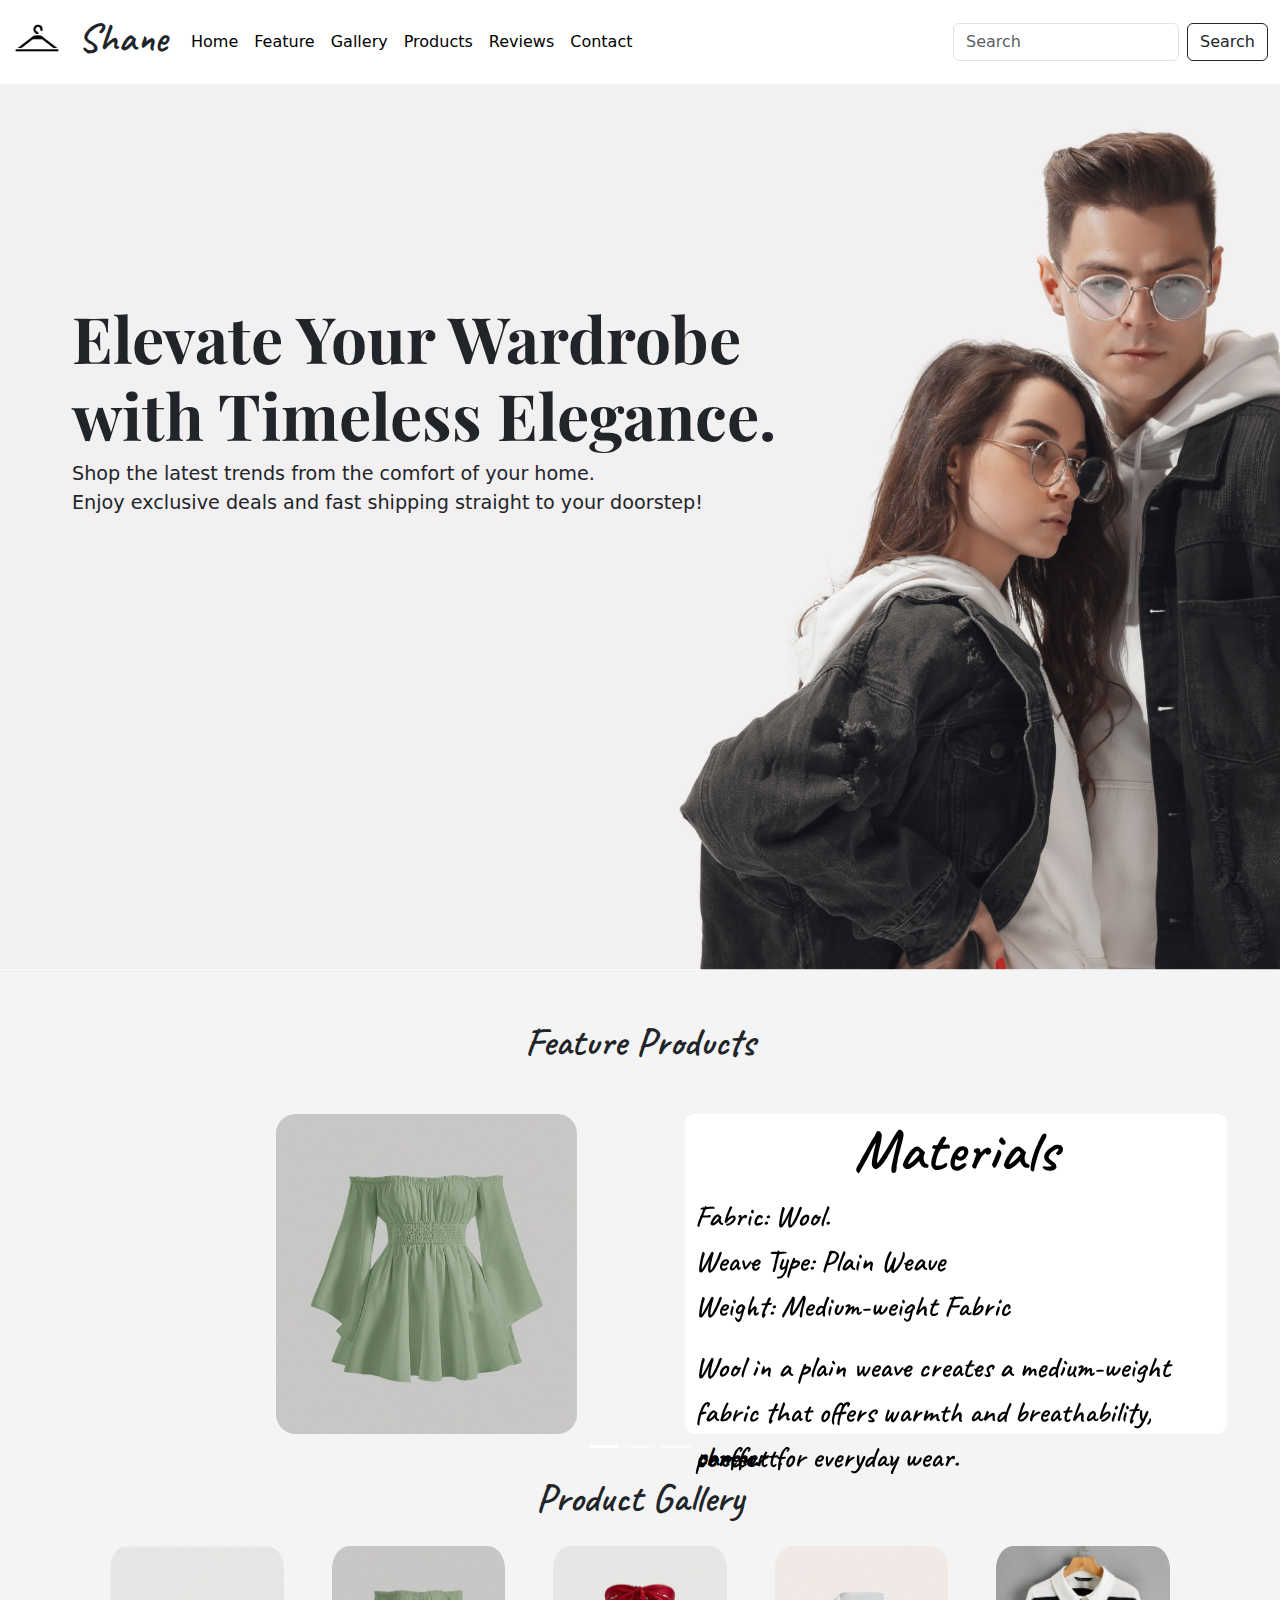
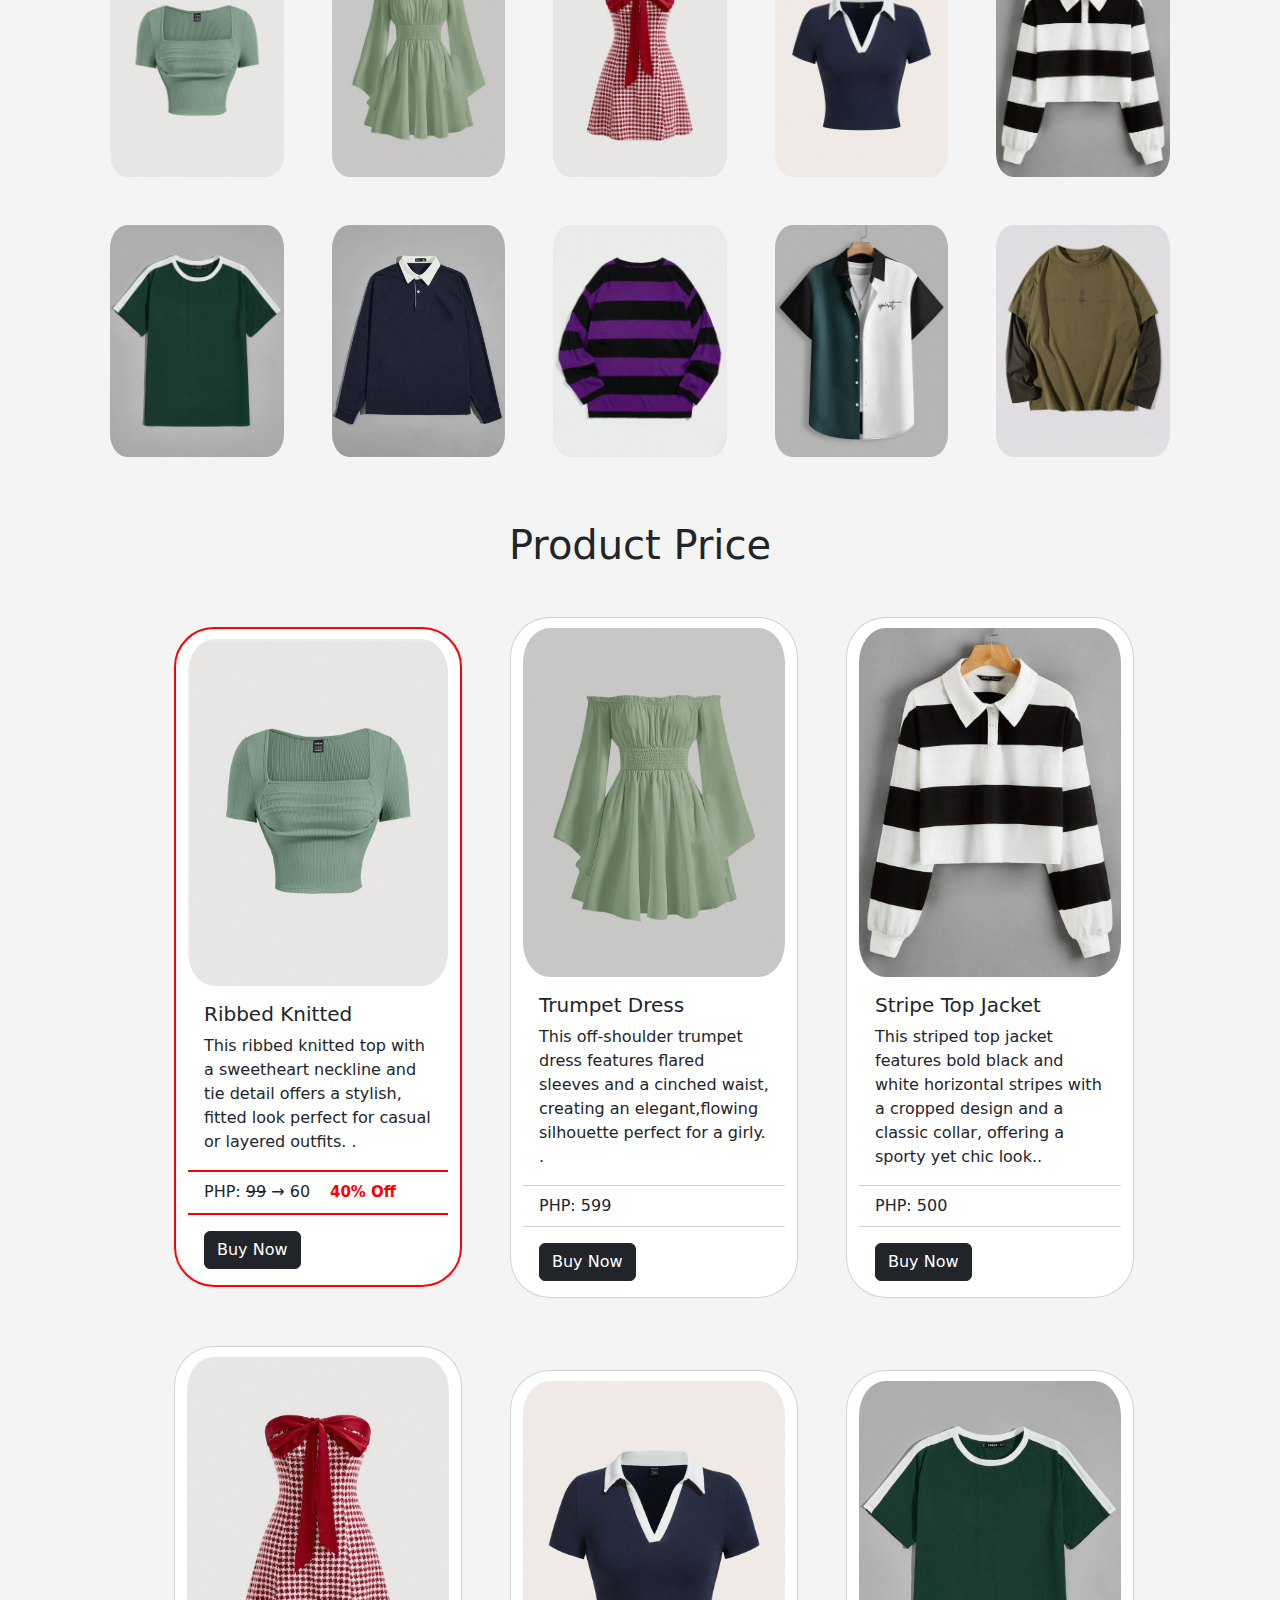
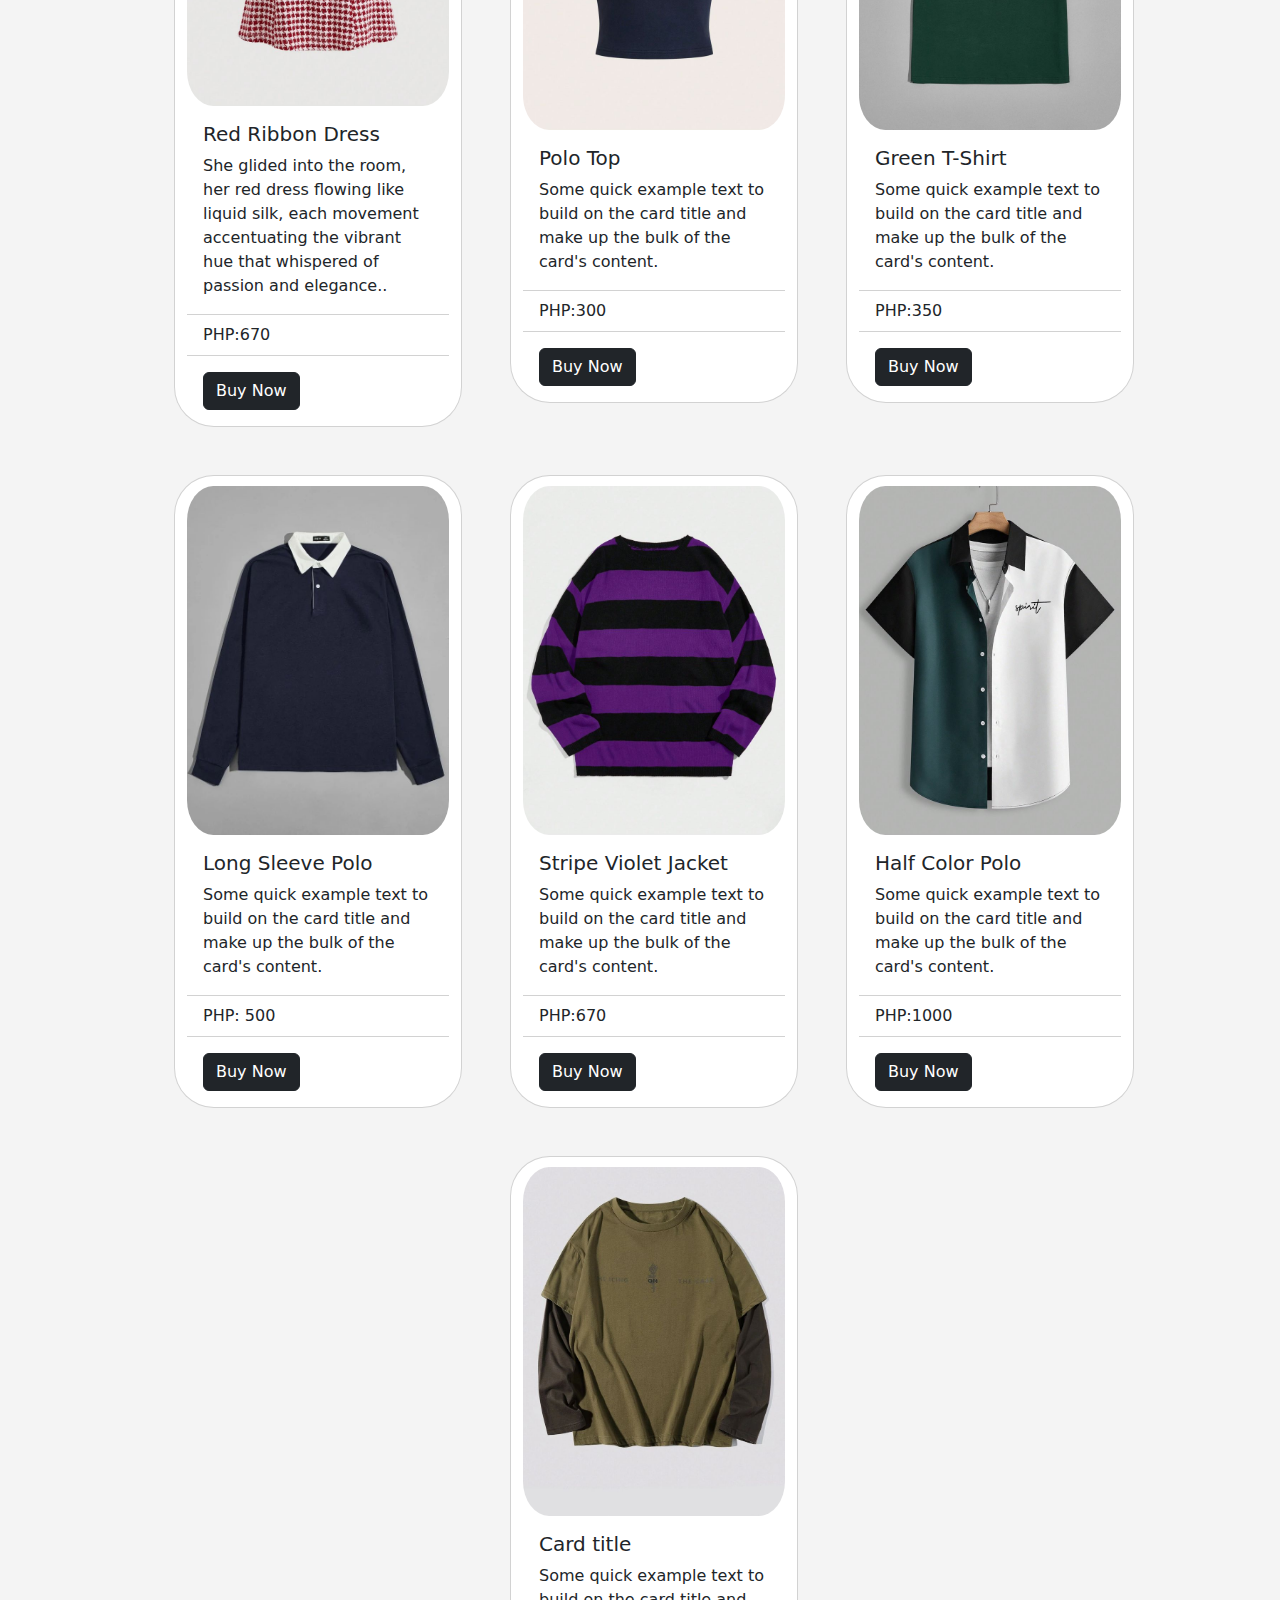
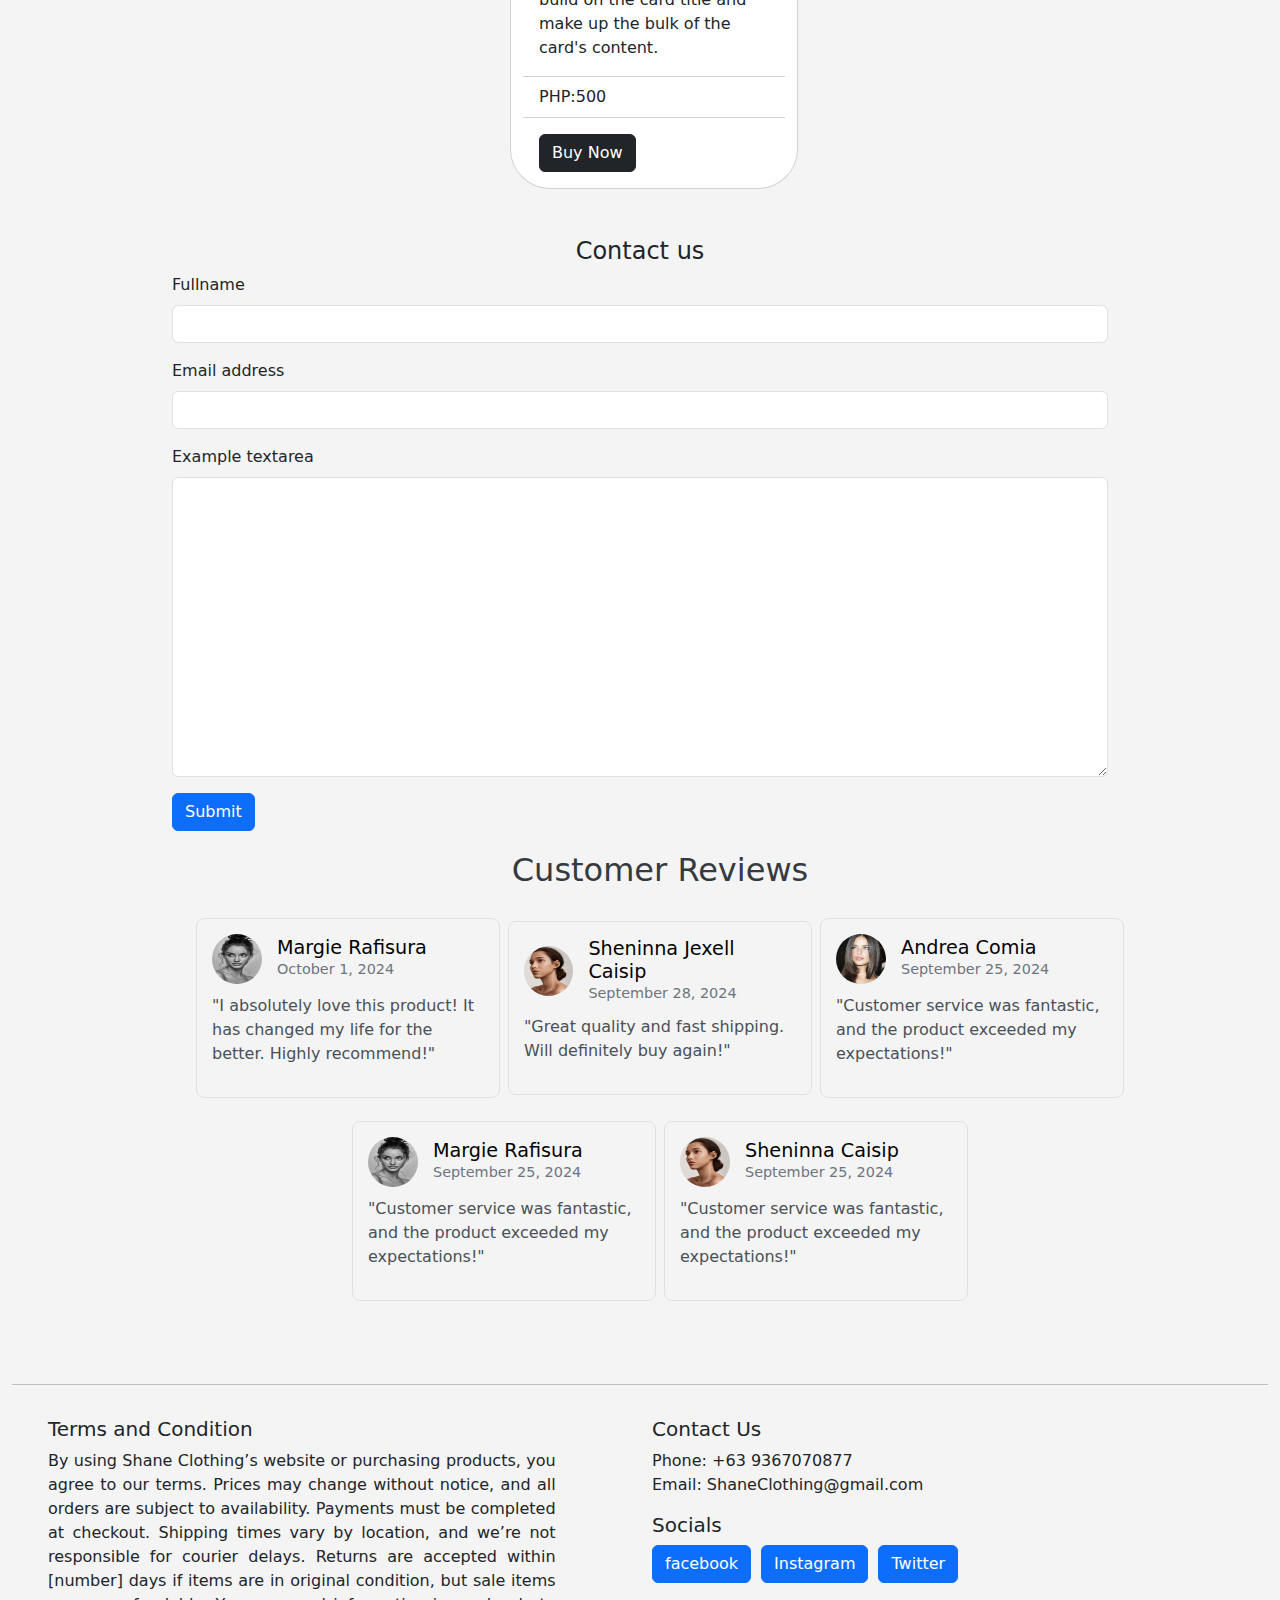
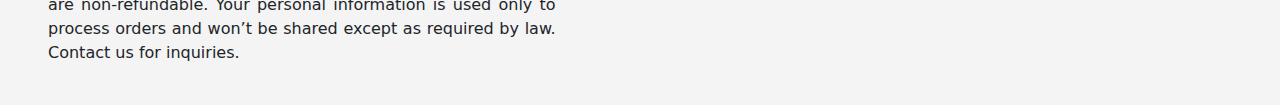
==== commit 2dad8720: "Add files via upload" ====
--- a/index.html
+++ b/index.html
@@ -321,7 +321,7 @@
                 <div class="discount-card card" style="width: 18rem;">
                   <img src="assets/2m.jfif" class="card-img-top" alt="...">
                     <div class="card-body">
-                      <h5 class="card-title">Card title</h5>
+                      <h5 class="card-title">Long Sleeve Polo</h5>
                       <p class="card-text">Some quick example text to build on the card title and make up the bulk of the card's content.</p>
                     </div>
                       <ul class="list-group list-group-flush">
@@ -335,7 +335,7 @@
                 <div class="discount-card card" style="width: 18rem;">
                   <img src="assets/3m.jfif" class="card-img-top" alt="...">
                     <div class="card-body">
-                      <h5 class="card-title">Card title</h5>
+                      <h5 class="card-title">Stripe Violet Jacket</h5>
                       <p class="card-text">Some quick example text to build on the card title and make up the bulk of the card's content.</p>
                     </div>
                       <ul class="list-group list-group-flush">
@@ -348,7 +348,7 @@
                 <div class="discount-card card" style="width: 18rem;">
                   <img src="assets/4m.jfif" class="card-img-top" alt="...">
                     <div class="card-body">
-                      <h5 class="card-title">Card title</h5>
+                      <h5 class="card-title">Half Color Polo</h5>
                       <p class="card-text">Some quick example text to build on the card title and make up the bulk of the card's content.</p>
                     </div>
                       <ul class="list-group list-group-flush">
@@ -495,6 +495,7 @@
                     </div>
                     <p class="review-text">"Customer service was fantastic, and the product exceeded my expectations!"</p>
                   </div>
+                  
           </div>
                
         </section>
@@ -520,8 +521,15 @@
                 </div>
               </div>
               <div class="col-sm-6 col-lg-6 ">
-                
-                    <h5 class="footer-2" >Socials</h5>
+
+                <h5 class="footer-2 text-start mt-3" >Contact Us</h5>
+                <div class="div1">
+                 <p href="" class="text-start">Phone: +63 9367070877<br>
+                  Email: ShaneClothing@gmail.com
+                 </p>
+                </div>
+                                
+                    <h5 class="footer-2 text-start" >Socials</h5>
                     <div class="div1">
                       <a href="#" class="social-btn btn btn-primary">facebook</a>
                       <a href="#" class="btn btn-primary">Instagram</a>
--- a/index.css
+++ b/index.css
@@ -225,7 +225,7 @@
 
 .div1{
     display: flex;
-    justify-content: end;
+    justify-content: start;
     gap: 10px;
 }
 
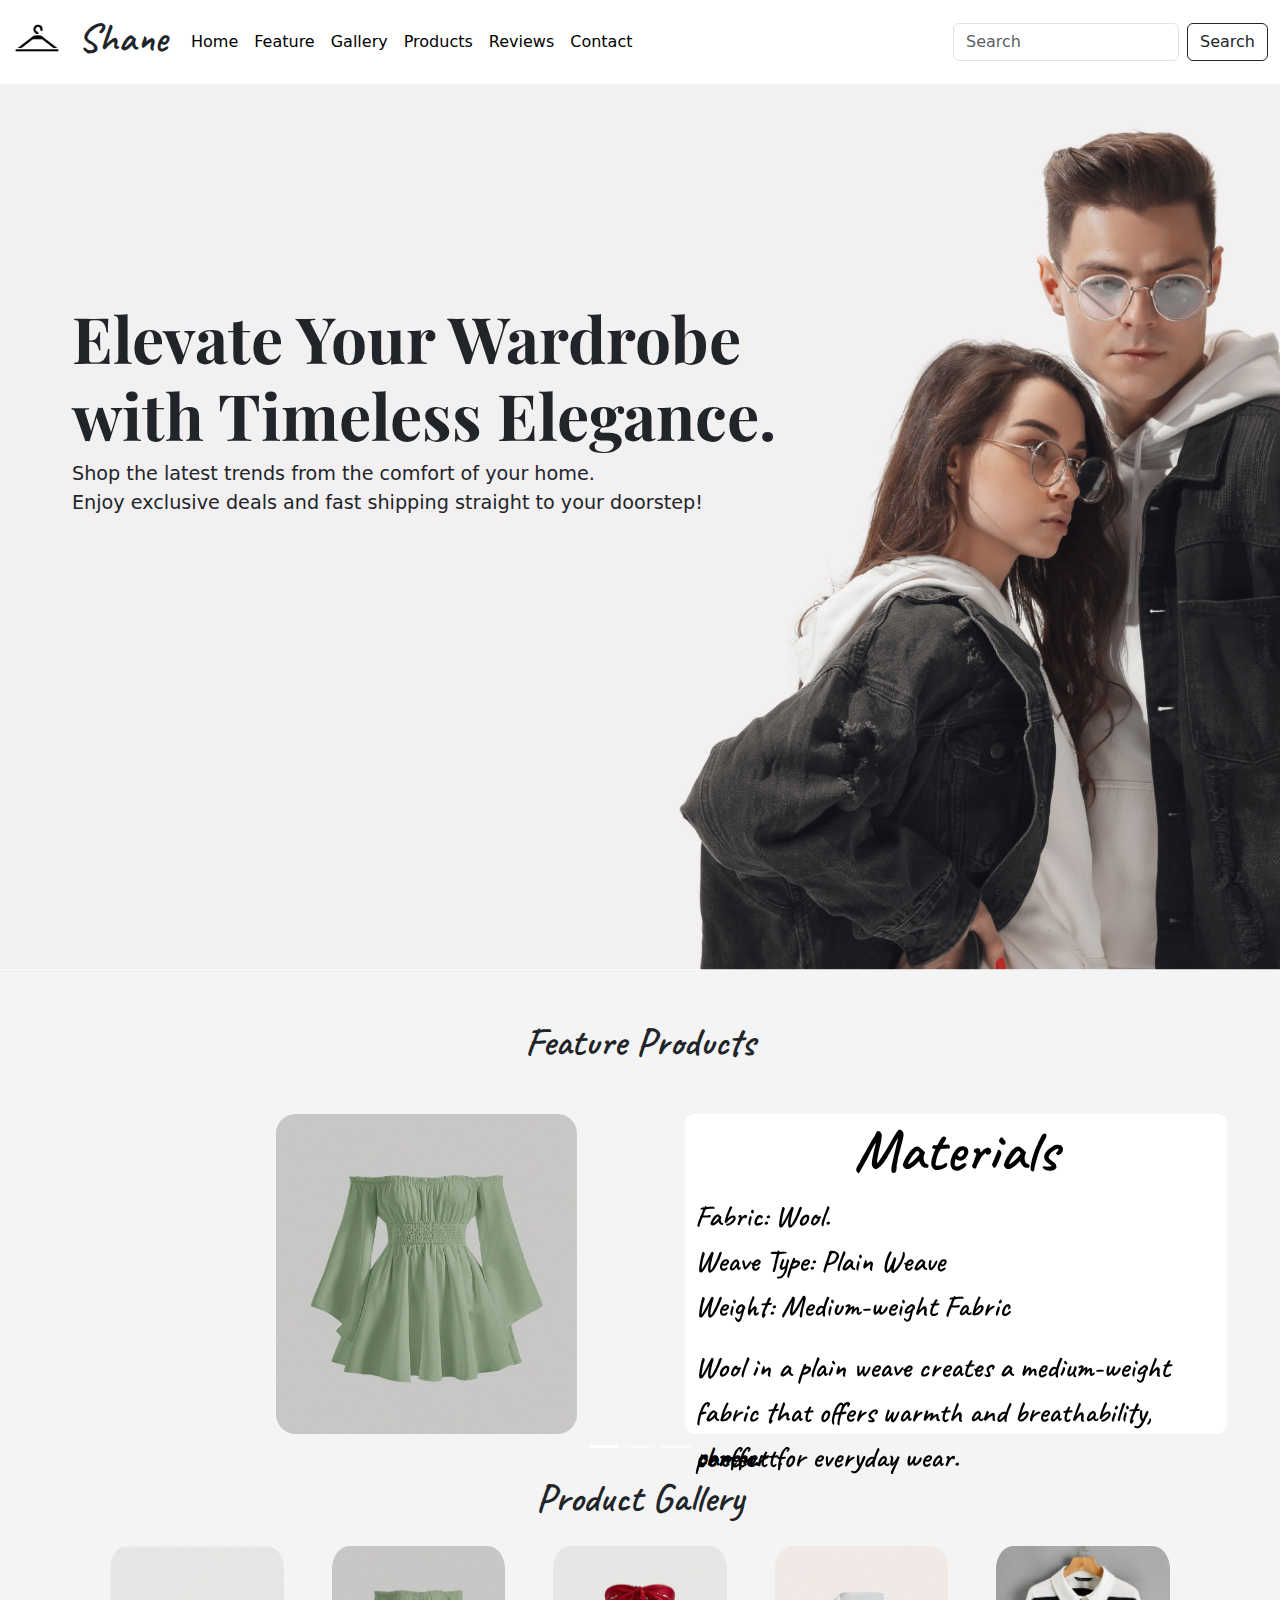
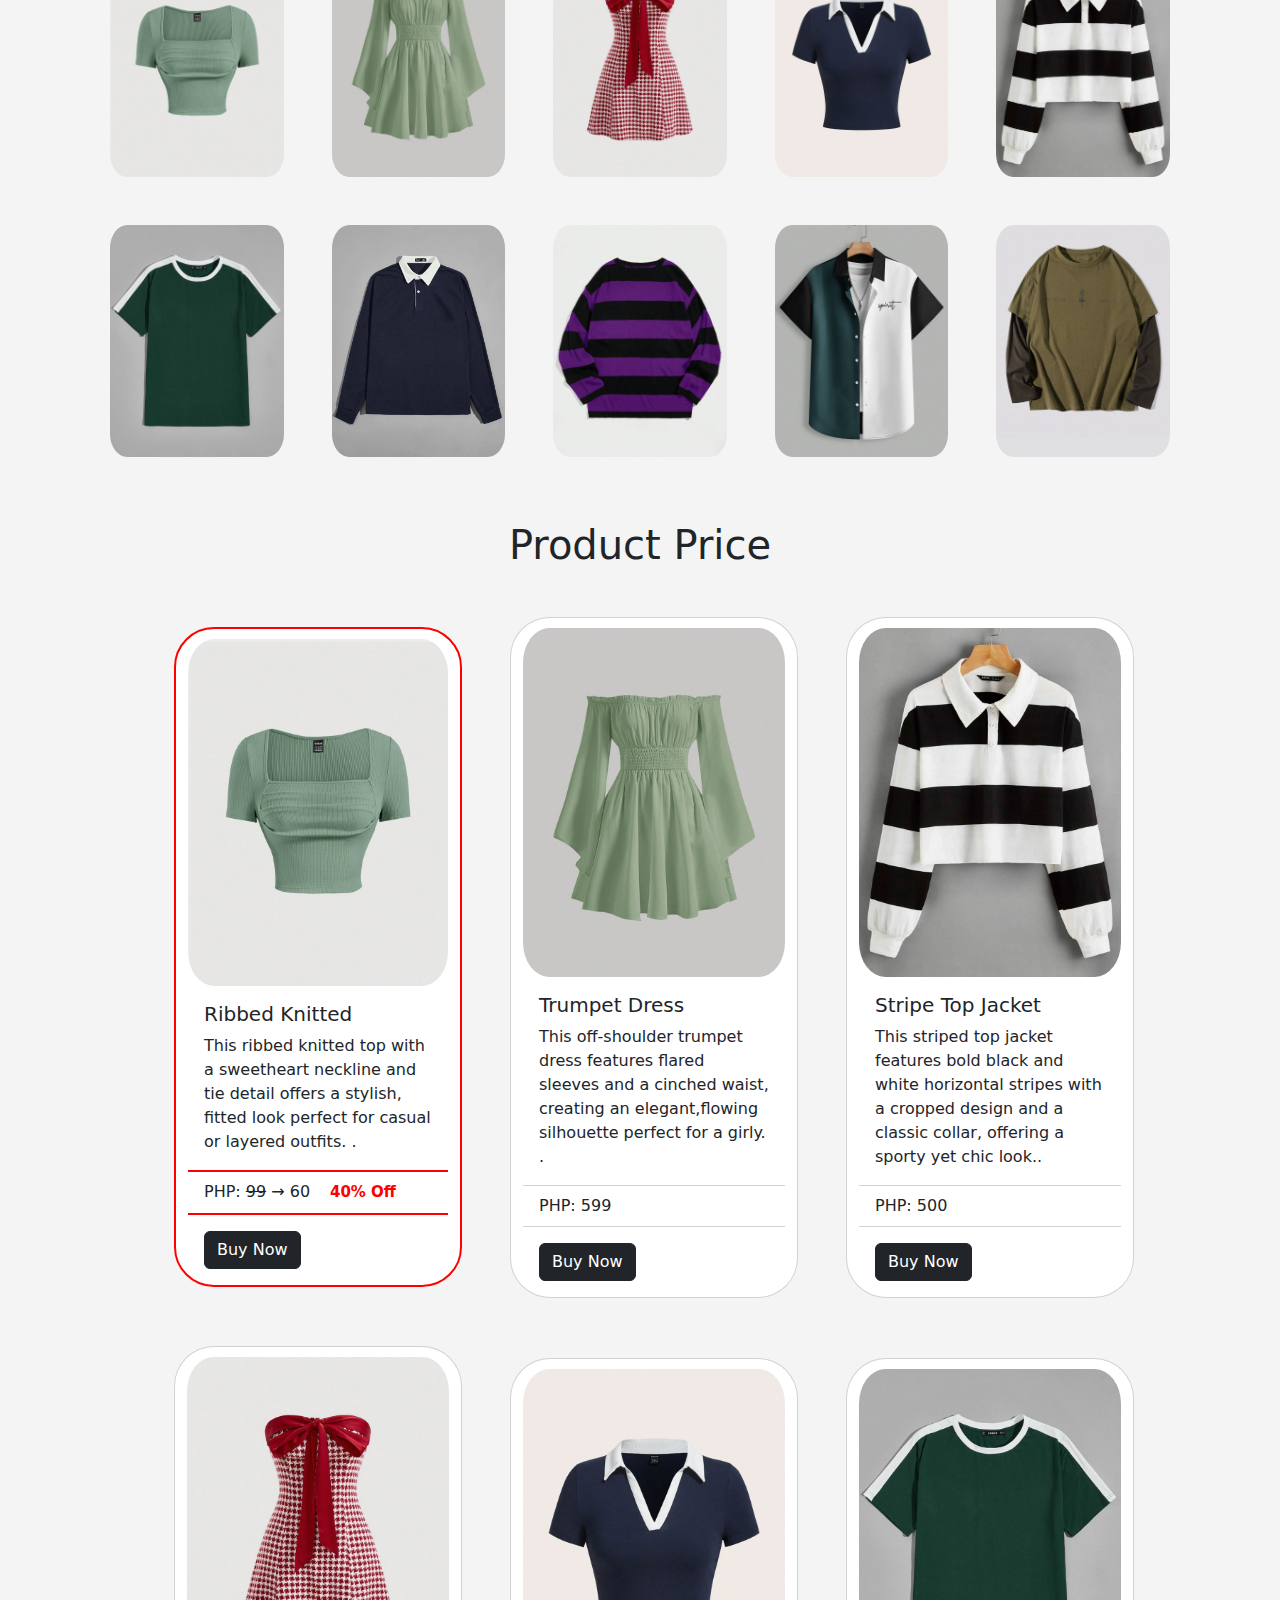
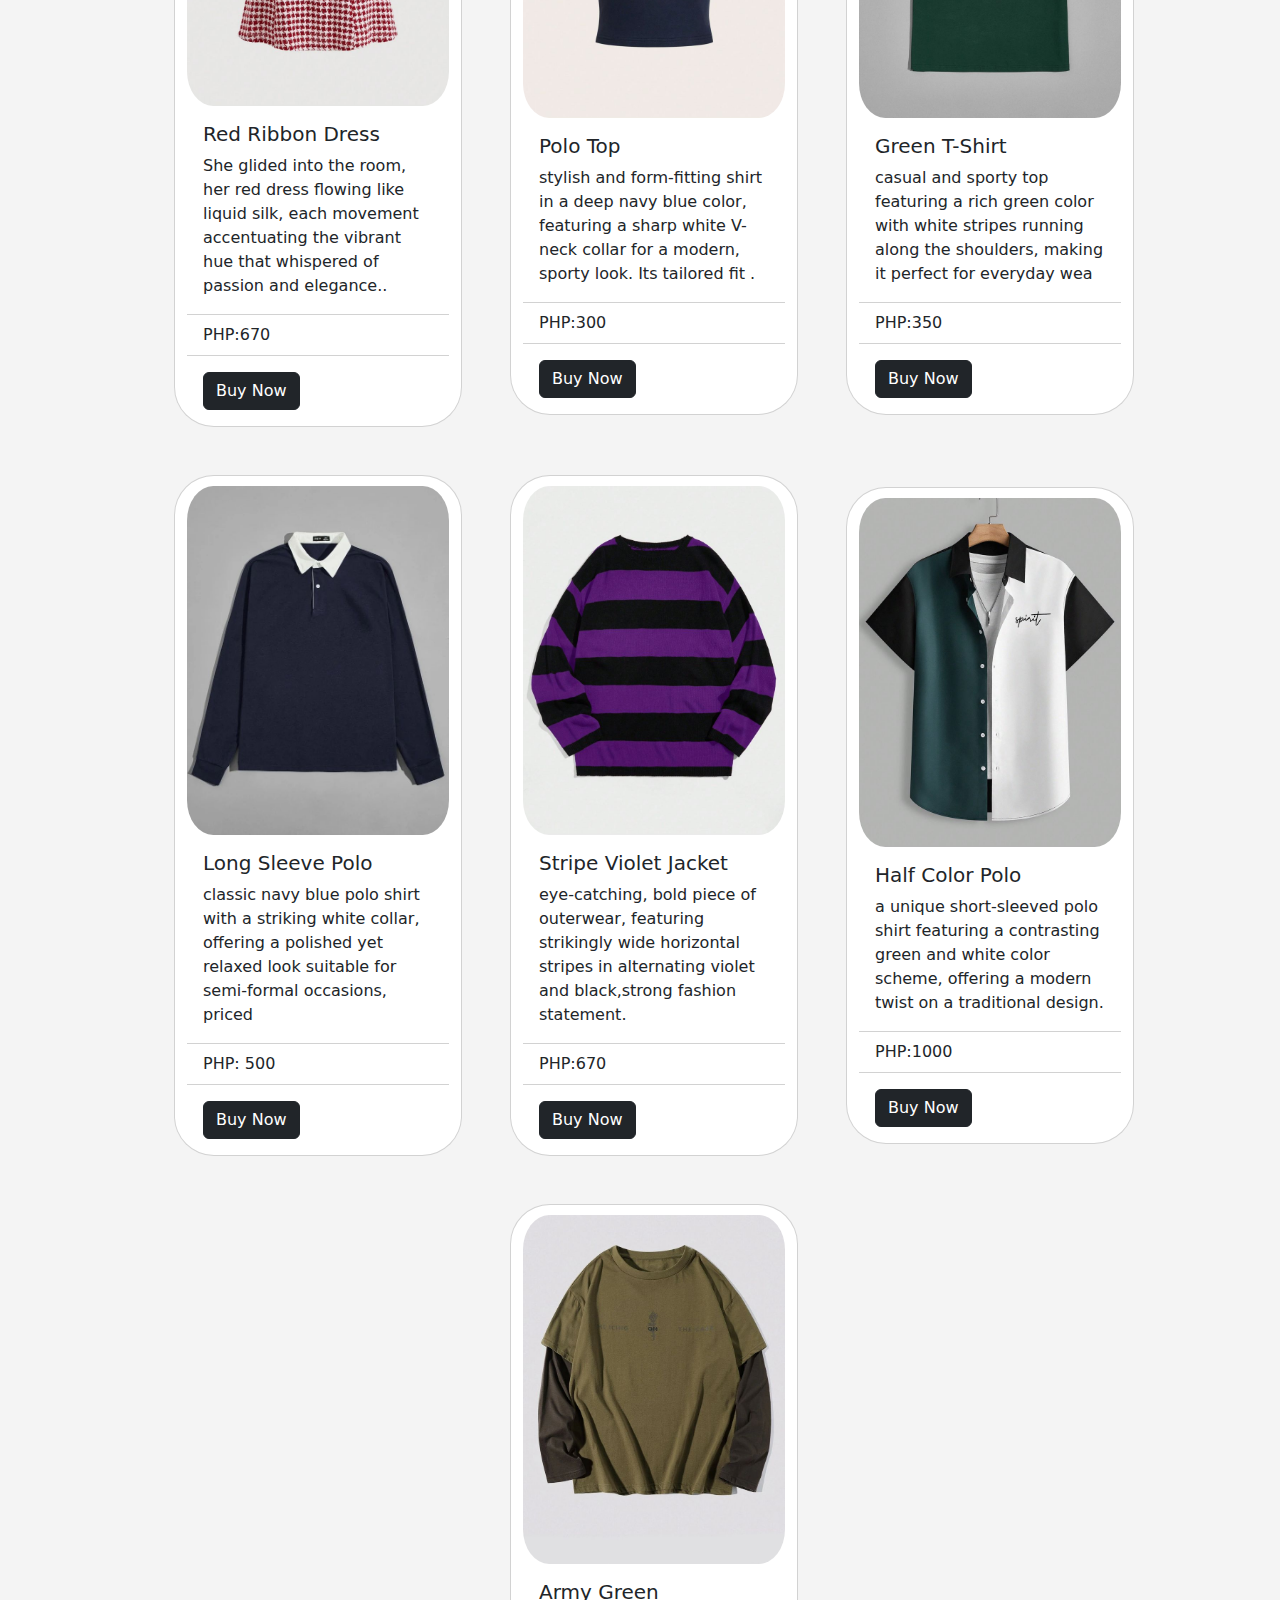
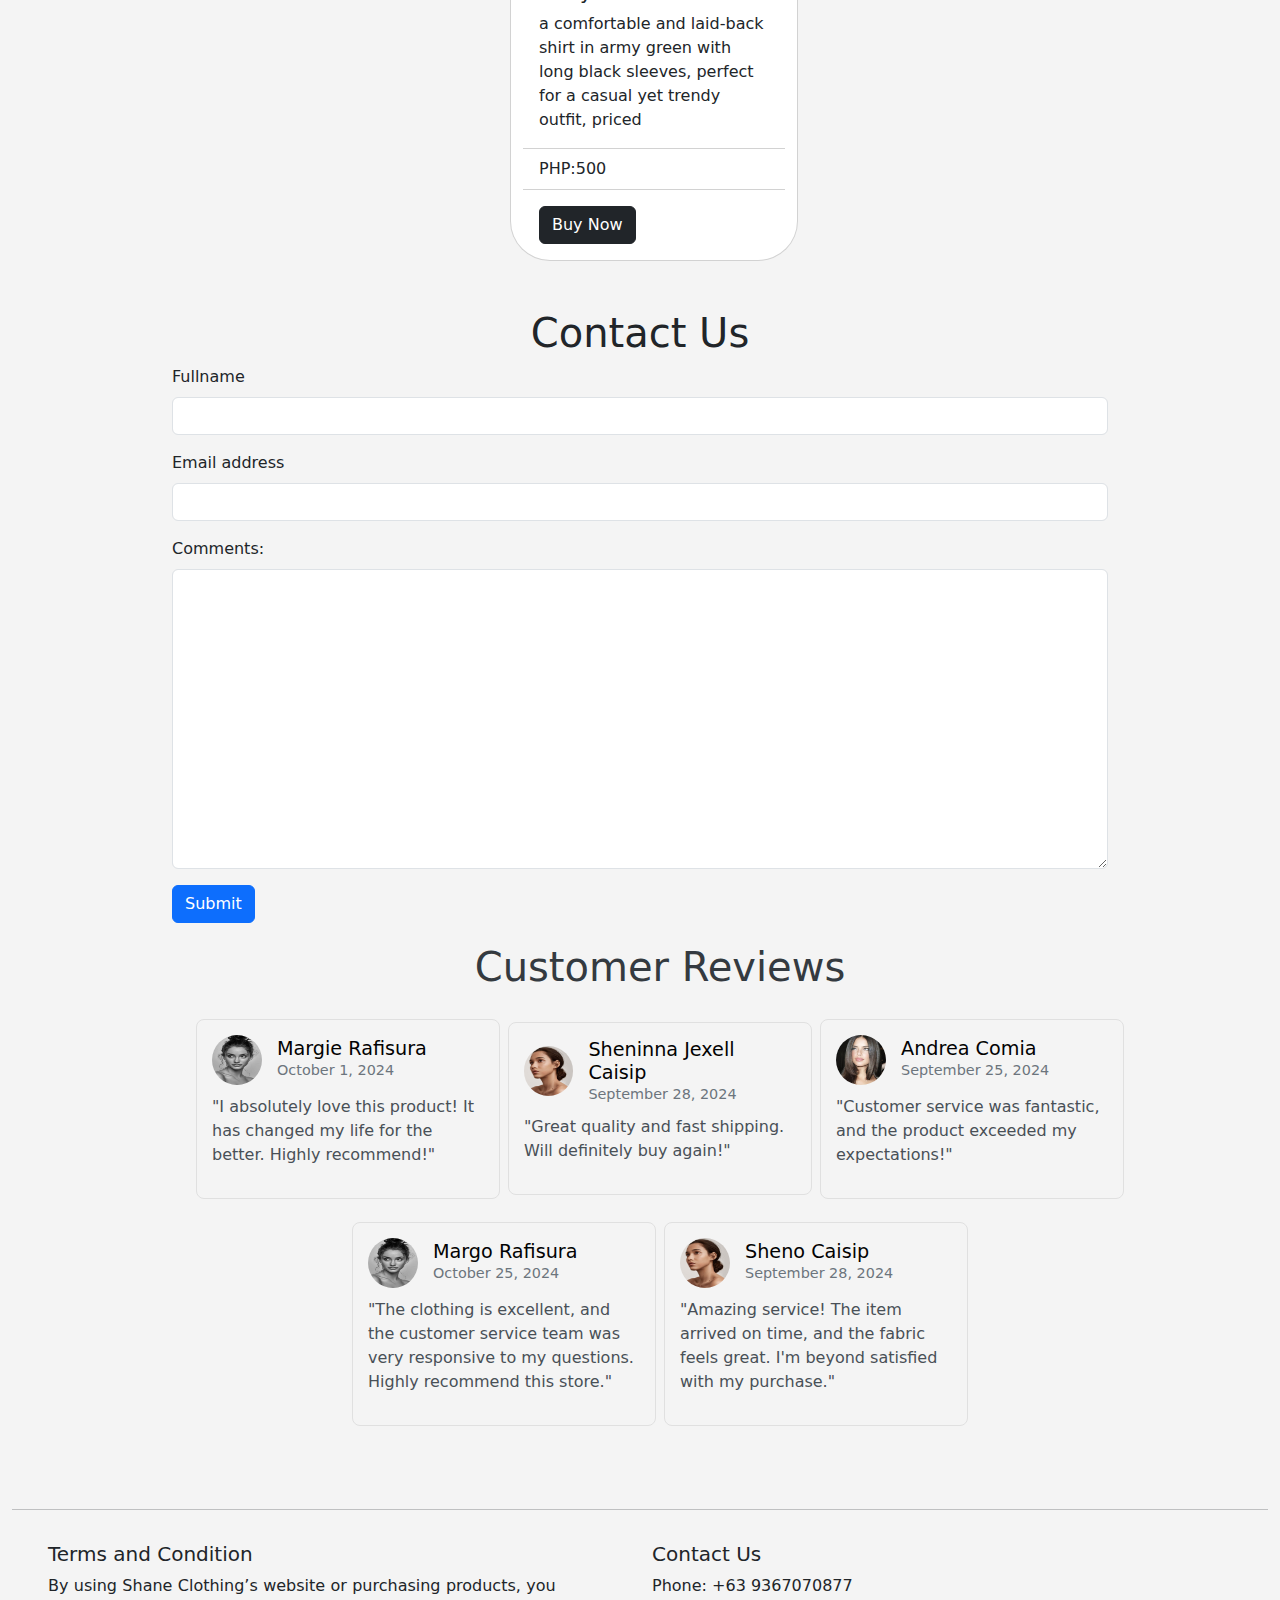
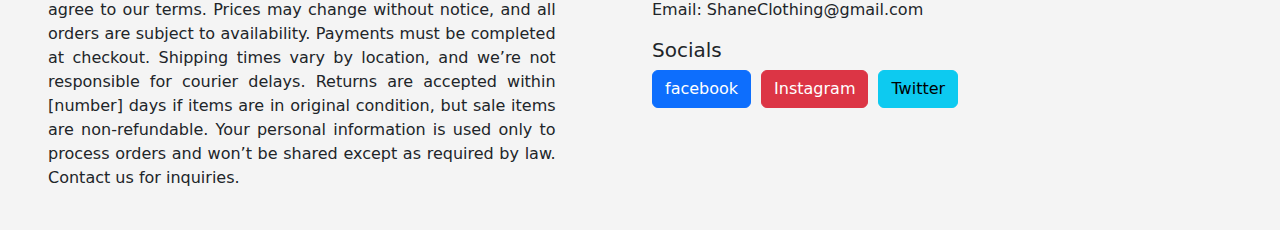
==== commit 7401baa9: "New1" ====
--- a/index.html
+++ b/index.html
@@ -294,7 +294,7 @@
                   <img src="assets/4.4g.jfif" class="card-img-top" alt="...">
                     <div class="card-body">
                       <h5 class="card-title">Polo Top</h5>
-                      <p class="card-text">Some quick example text to build on the card title and make up the bulk of the card's content.</p>
+                      <p class="card-text"> stylish and form-fitting shirt in a deep navy blue color, featuring a sharp white V-neck collar for a modern, sporty look. Its tailored fit .</p>
                     </div>
                       <ul class="list-group list-group-flush">
                         <li class="list-group-item">PHP:300</li>
@@ -308,7 +308,7 @@
                   <img src="assets/1m.jfif" class="card-img-top" alt="...">
                     <div class="card-body">
                       <h5 class="card-title">Green T-Shirt</h5>
-                      <p class="card-text">Some quick example text to build on the card title and make up the bulk of the card's content.</p>
+                      <p class="card-text">casual and sporty top featuring a rich green color with white stripes running along the shoulders, making it perfect for everyday wea</p>
                     </div>
                       <ul class="list-group list-group-flush">
                         <li class="list-group-item">PHP:350</li>
@@ -322,7 +322,7 @@
                   <img src="assets/2m.jfif" class="card-img-top" alt="...">
                     <div class="card-body">
                       <h5 class="card-title">Long Sleeve Polo</h5>
-                      <p class="card-text">Some quick example text to build on the card title and make up the bulk of the card's content.</p>
+                      <p class="card-text">classic navy blue polo shirt with a striking white collar, offering a polished yet relaxed look suitable for semi-formal occasions, priced </p>
                     </div>
                       <ul class="list-group list-group-flush">
                         <li class="list-group-item">PHP: 500</li>
@@ -336,7 +336,7 @@
                   <img src="assets/3m.jfif" class="card-img-top" alt="...">
                     <div class="card-body">
                       <h5 class="card-title">Stripe Violet Jacket</h5>
-                      <p class="card-text">Some quick example text to build on the card title and make up the bulk of the card's content.</p>
+                      <p class="card-text">  eye-catching, bold piece of outerwear, featuring strikingly wide horizontal stripes in alternating violet and black,strong fashion statement.</p>
                     </div>
                       <ul class="list-group list-group-flush">
                         <li class="list-group-item">PHP:670</li>
@@ -349,7 +349,7 @@
                   <img src="assets/4m.jfif" class="card-img-top" alt="...">
                     <div class="card-body">
                       <h5 class="card-title">Half Color Polo</h5>
-                      <p class="card-text">Some quick example text to build on the card title and make up the bulk of the card's content.</p>
+                      <p class="card-text">a unique short-sleeved polo shirt featuring a contrasting green and white color scheme, offering a modern twist on a traditional design.</p>
                     </div>
                       <ul class="list-group list-group-flush">
                         <li class="list-group-item">PHP:1000</li>
@@ -362,8 +362,8 @@
                 <div class="discount-card card" style="width: 18rem;">
                   <img src="assets/5m.jfif" class="card-img-top" alt="...">
                     <div class="card-body">
-                      <h5 class="card-title">Card title</h5>
-                      <p class="card-text">Some quick example text to build on the card title and make up the bulk of the card's content.</p>
+                      <h5 class="card-title">Army Green </h5>
+                      <p class="card-text"> a comfortable and laid-back shirt in army green with long black sleeves, perfect for a casual yet trendy outfit, priced</p>
                     </div>
                       <ul class="list-group list-group-flush">
                         <li class="list-group-item">PHP:500</li>
@@ -403,6 +403,21 @@
                       <label for="exampleInputEmail1" class="form-label">Landmark</label>
                       <input type="text" class="form-control" required>
                     </div>
+
+                    <div class="form-group">
+                      <label for="exampleFormControlSelect1">Mode Of Payment</label>
+                      <select class="form-control" id="exampleFormControlSelect1">
+                        <option>Gcash</option>
+                        <option>Maya</option>
+                        <option>COD</option>
+                      </select>
+                    </div>
+
+                    <div class="mb-3">
+                      <label for="exampleInputEmail1" class="form-label">Price</label>
+                      <input type="text" class="form-control" required>
+                    </div>
+
                     <button type="submit" class="btn btn-primary">Checkout</button>
                   </form>
                 </div>
@@ -413,7 +428,7 @@
 
 
         <section class="payment-form mt-5">
-          <h4 id="con"class="text-center">Contact us</h4>
+          <h1 id="con"class="text-center">Contact Us</h1>
           <div class="payment-cont container-fluid w-75">
             <form>
               <div class="mb-3">  
@@ -426,7 +441,7 @@
               </div>  
               
               <div class="mb-3">
-                <label for="exampleFormControlTextarea1" class="form-label">Example textarea</label>
+                <label for="exampleFormControlTextarea1" class="form-label">Comments:</label>
                 <textarea class="form-control" id="exampleFormControlTextarea1" style="height: 300px;" rows="3"></textarea>
               </div>
               <button type="submit" class="btn btn-primary">Submit</button>
@@ -439,7 +454,7 @@
         <section class="reviews">
 
           <div class="rev-container row container-fluid gap-2 d-flex">
-                <h2 id="re"class="reviews-title" id="id">Customer Reviews</h2>
+                <h1 id="re"class="reviews-title" id="id">Customer Reviews</h1>
                 <div class="review-card col-12 col-md-3 col-lg-3">
                     <div class="review-header">
                         <img src="assets/p1.jpg" alt="User1" class="review-avatar">
@@ -478,22 +493,22 @@
                     <div class="review-header">
                         <img src="assets/p1.jpg" alt="User 3" class="review-avatar">
                         <div>
-                            <h3 class="review-name">Margie Rafisura</h3>
-                            <p class="review-date">September 25, 2024</p>
-                        </div>
-                    </div>
-                    <p class="review-text">"Customer service was fantastic, and the product exceeded my expectations!"</p>
+                            <h3 class="review-name">Margo Rafisura</h3>
+                            <p class="review-date">October 25, 2024</p>
+                        </div>
+                    </div>
+                    <p class="review-text">"The clothing is excellent, and the customer service team was very responsive to my questions. Highly recommend this store."</p>
                   </div>
 
                   <div class="review-card col-12 col-md-3 col-lg-3">
                     <div class="review-header">
                         <img src="assets/p2.jpg" alt="User 3" class="review-avatar">
                         <div>
-                            <h3 class="review-name">Sheninna Caisip</h3>
-                            <p class="review-date">September 25, 2024</p>
-                        </div>
-                    </div>
-                    <p class="review-text">"Customer service was fantastic, and the product exceeded my expectations!"</p>
+                            <h3 class="review-name">Sheno Caisip</h3>
+                            <p class="review-date">September 28, 2024</p>
+                        </div>
+                    </div>
+                    <p class="review-text">"Amazing service! The item arrived on time, and the fabric feels great. I'm beyond satisfied with my purchase."</p>
                   </div>
                   
           </div>
@@ -532,8 +547,8 @@
                     <h5 class="footer-2 text-start" >Socials</h5>
                     <div class="div1">
                       <a href="#" class="social-btn btn btn-primary">facebook</a>
-                      <a href="#" class="btn btn-primary">Instagram</a>
-                      <a href="#" class="btn footer-2 btn-primary">Twitter</a>
+                      <a href="#" class="btn btn-danger">Instagram</a>
+                      <a href="#" class="btn footer-2 btn-info">Twitter</a>
                     </div>
                     
                   </div>
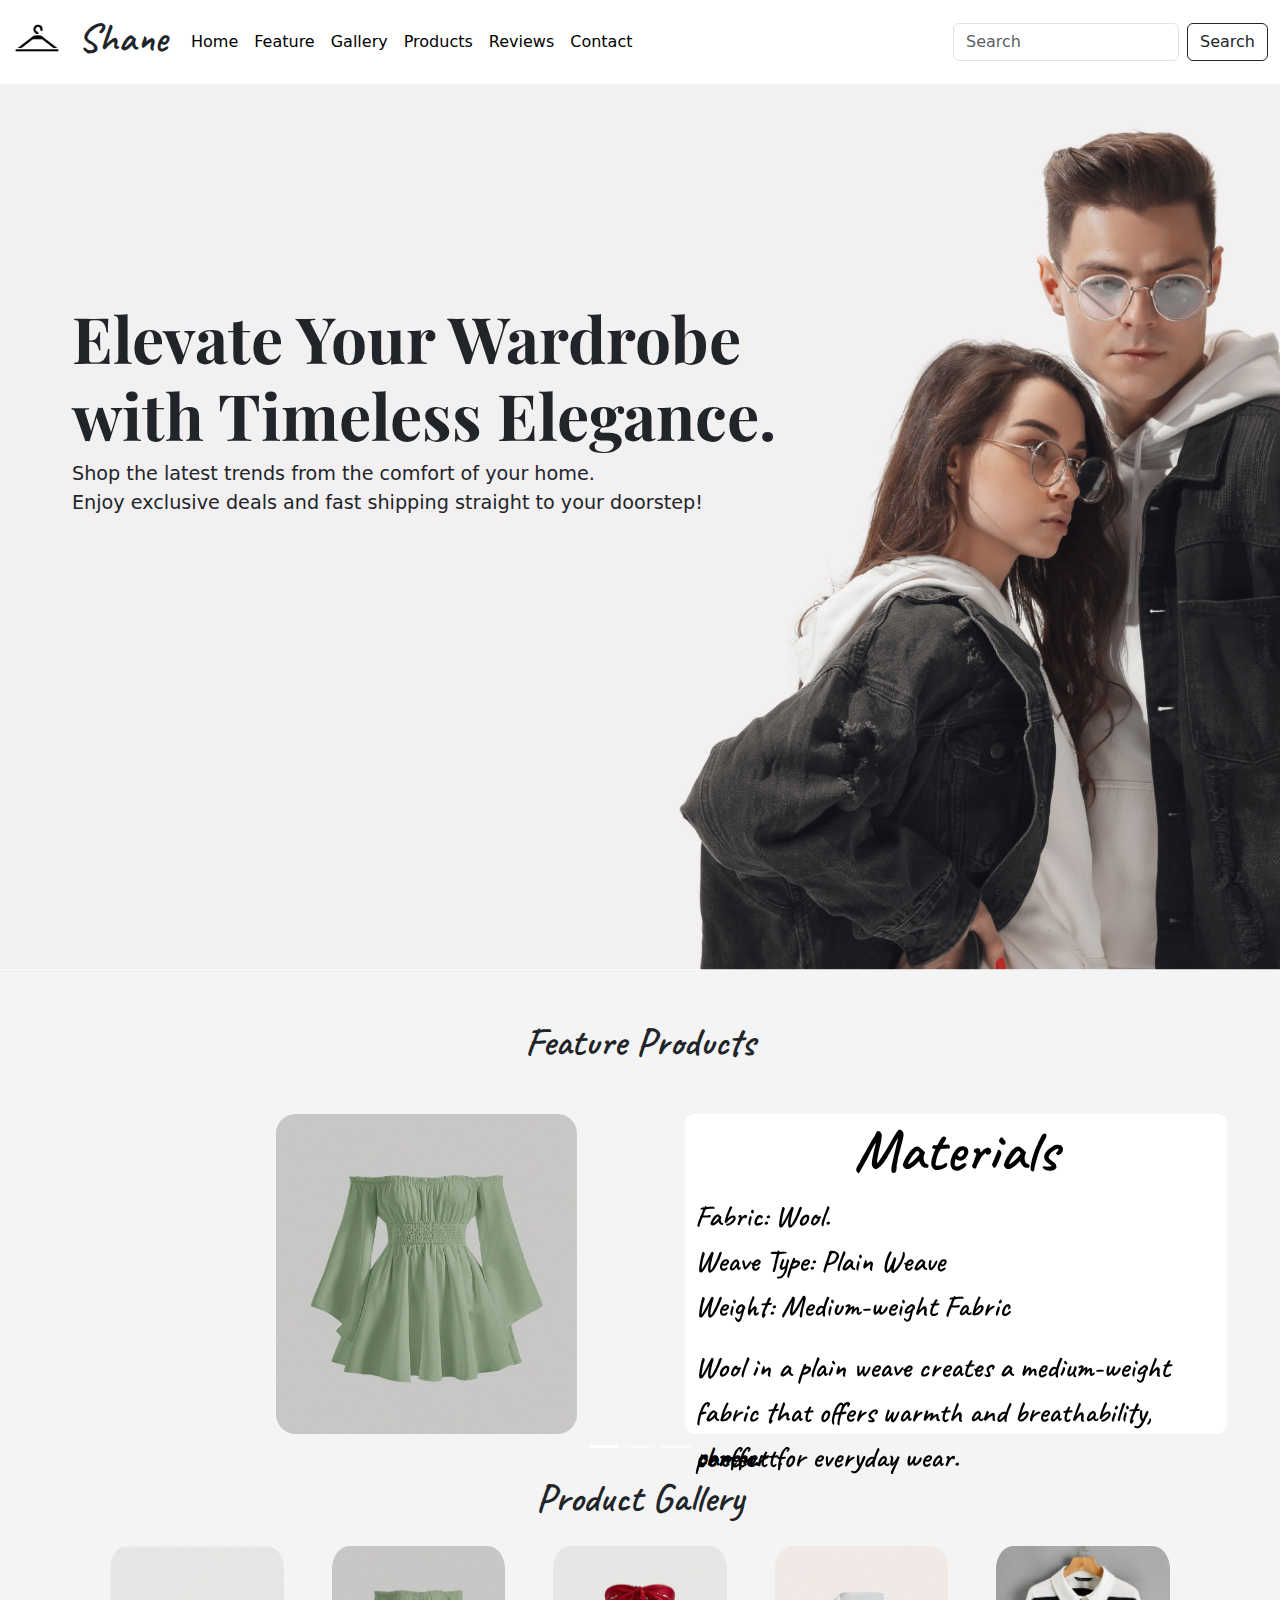
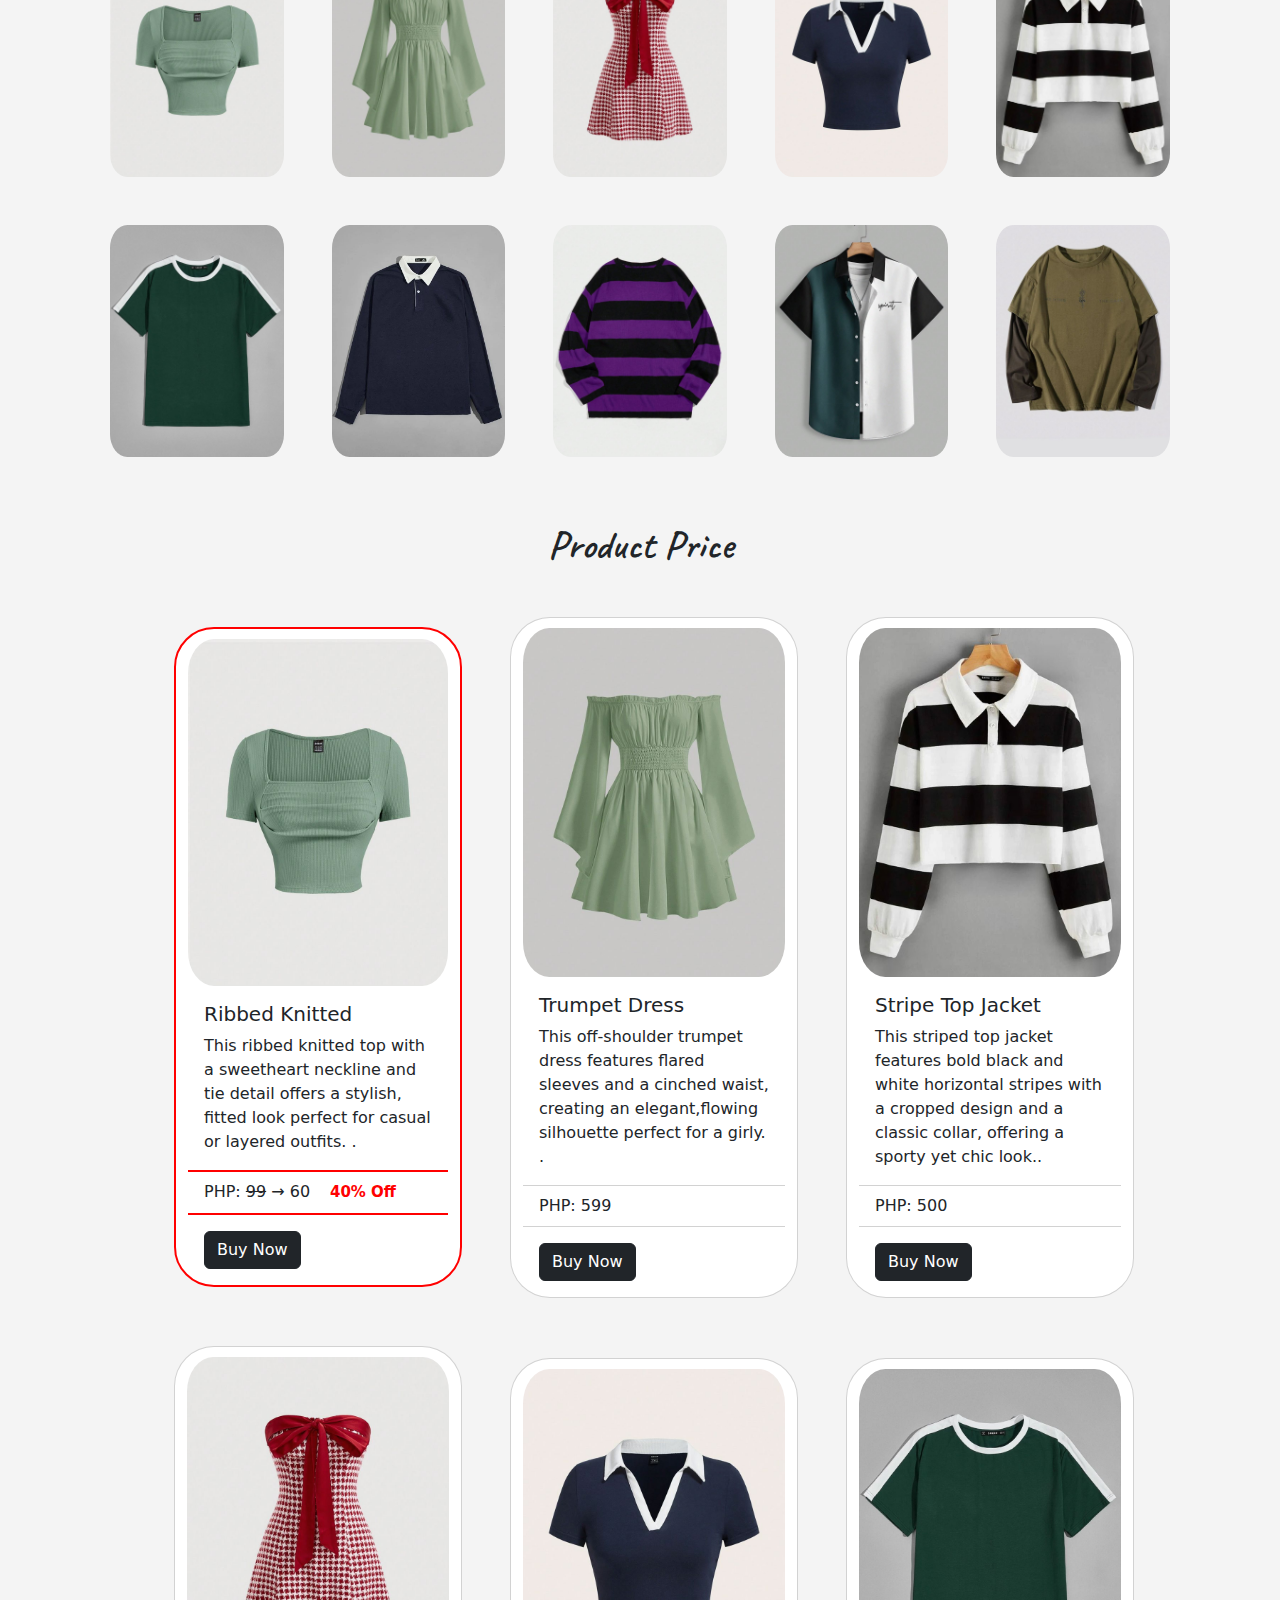
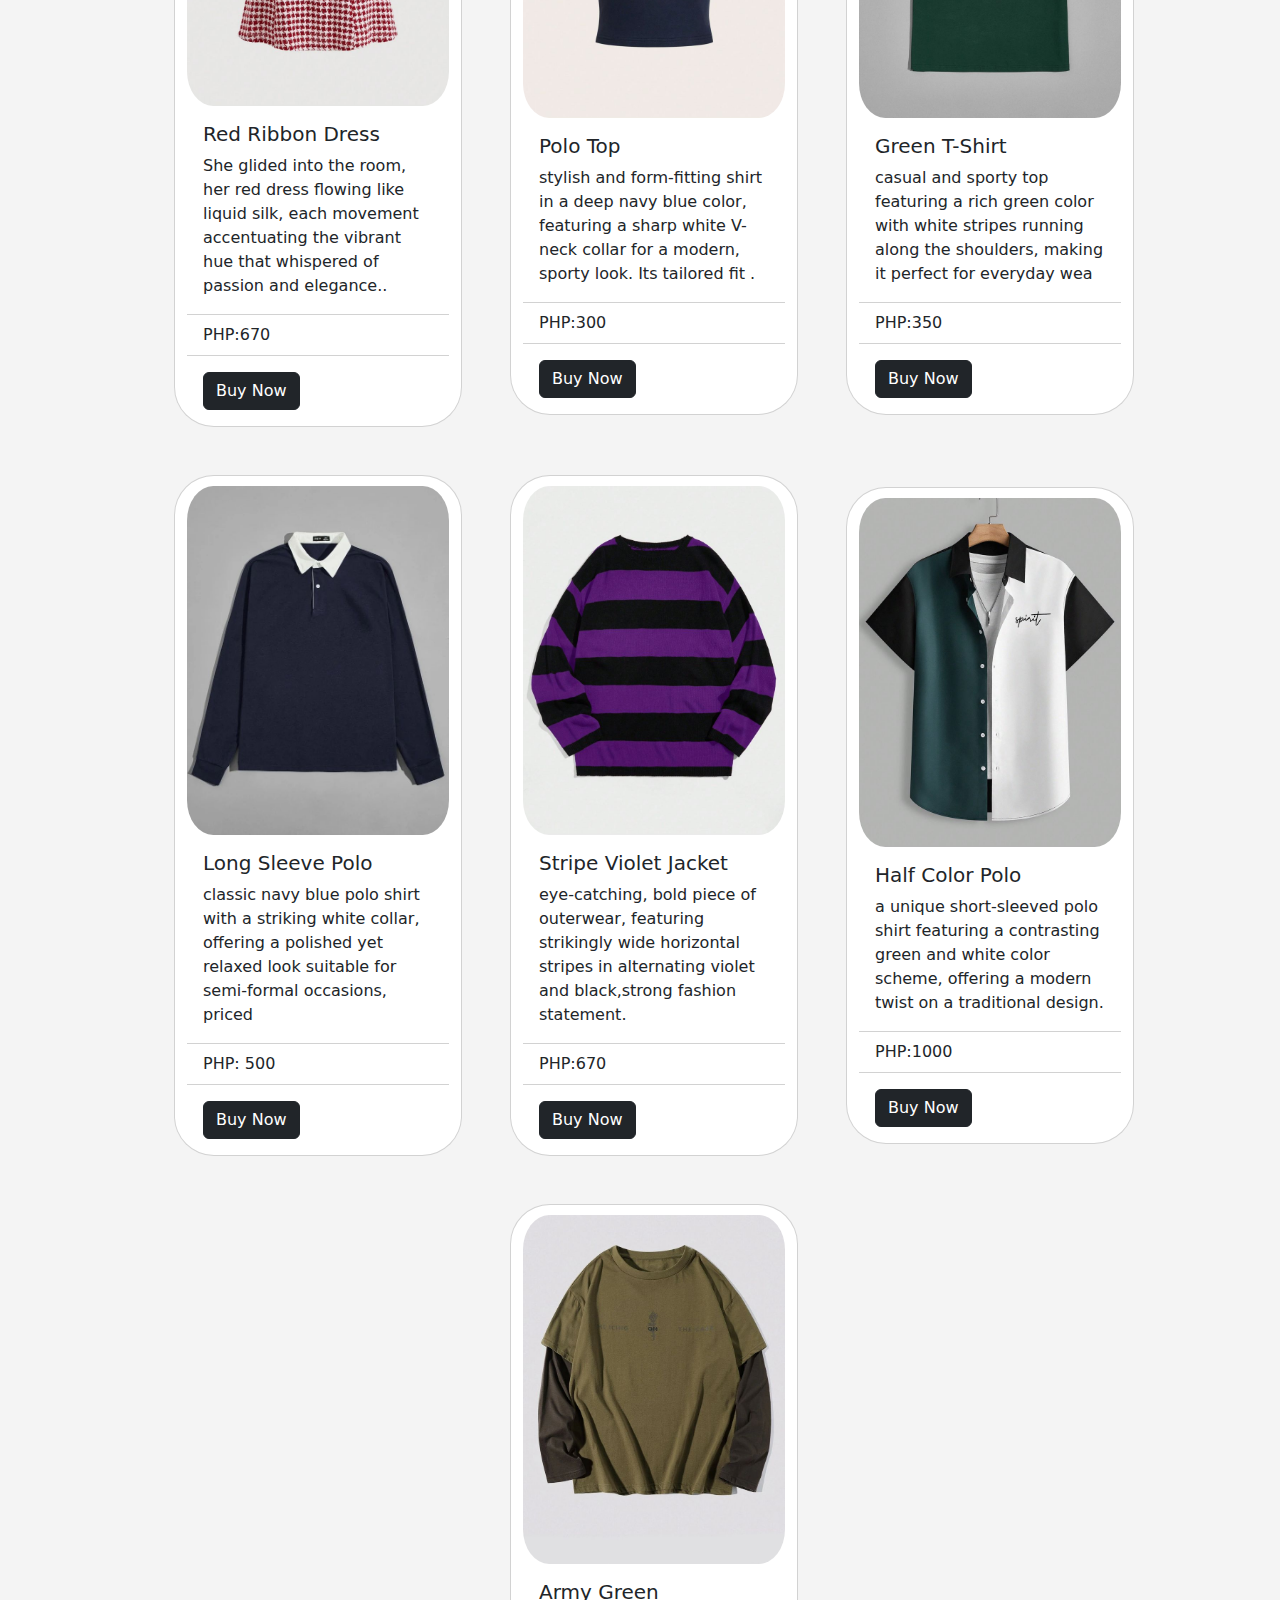
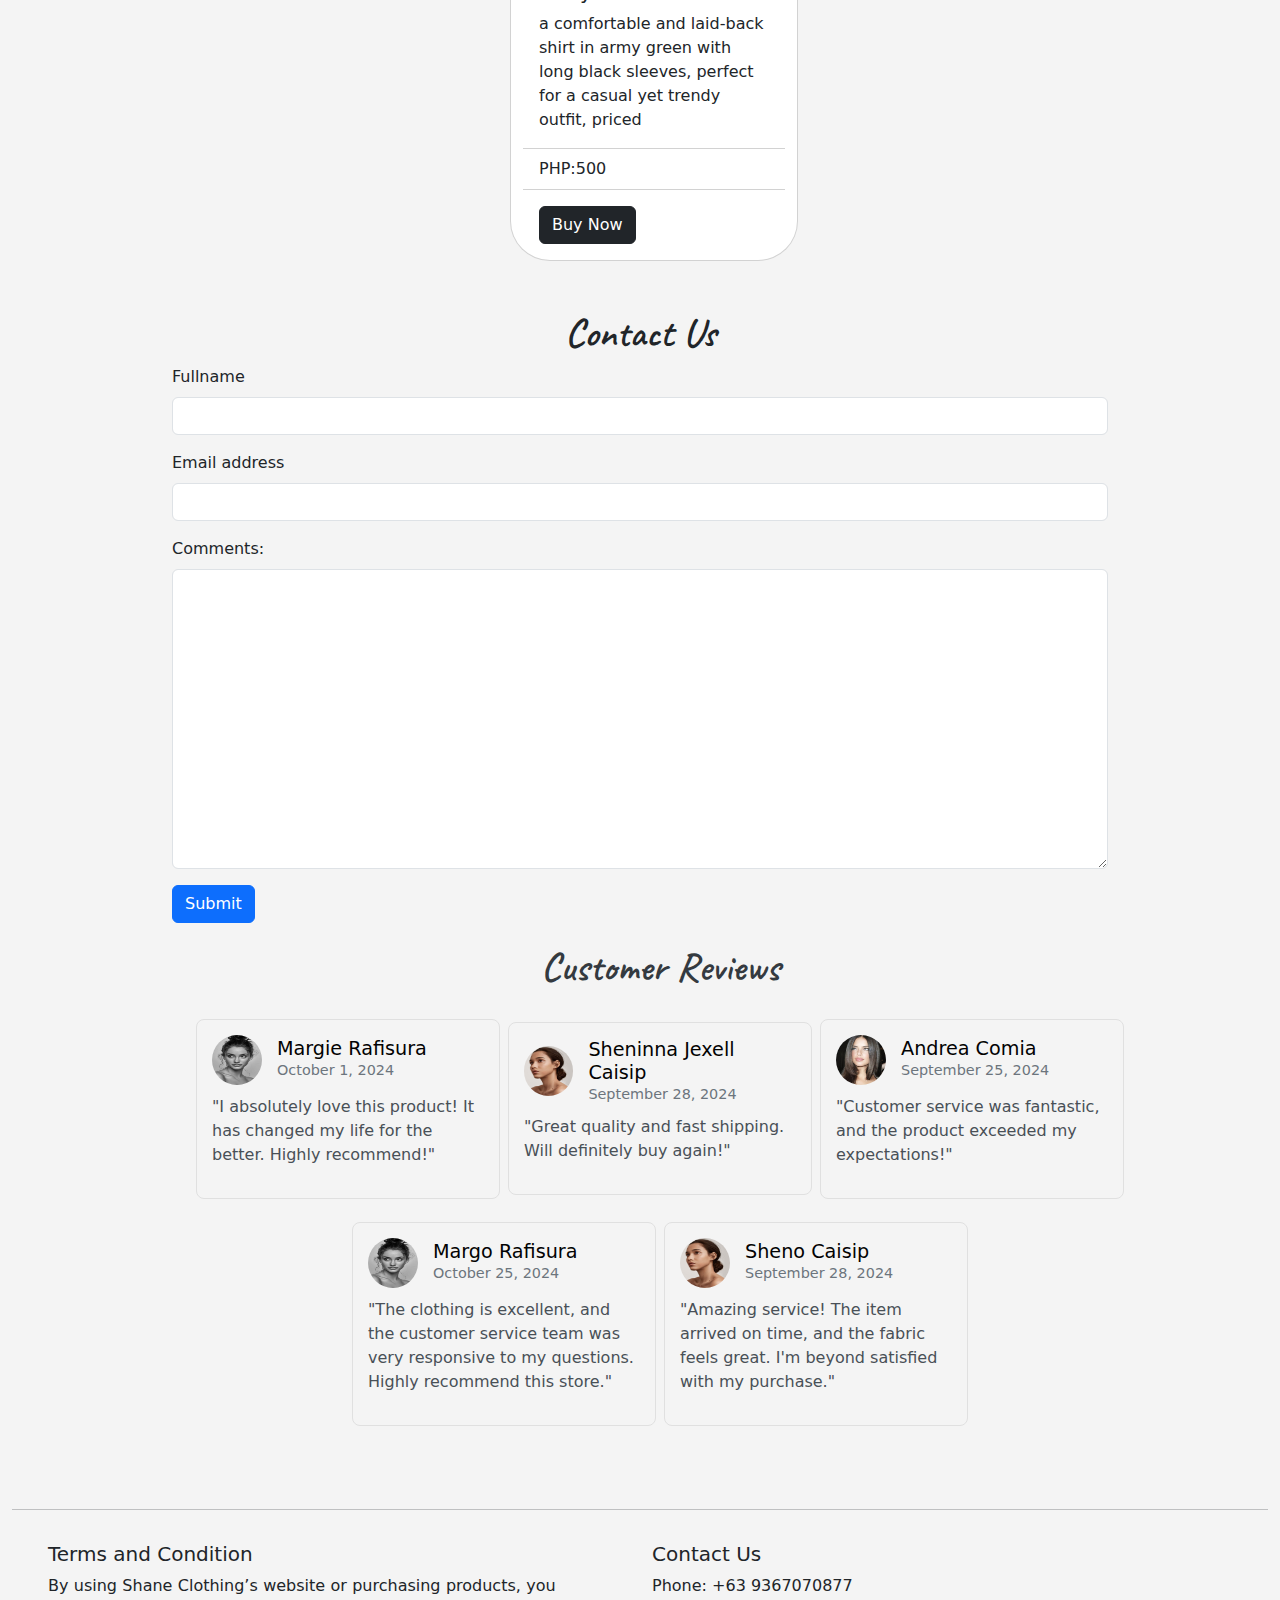
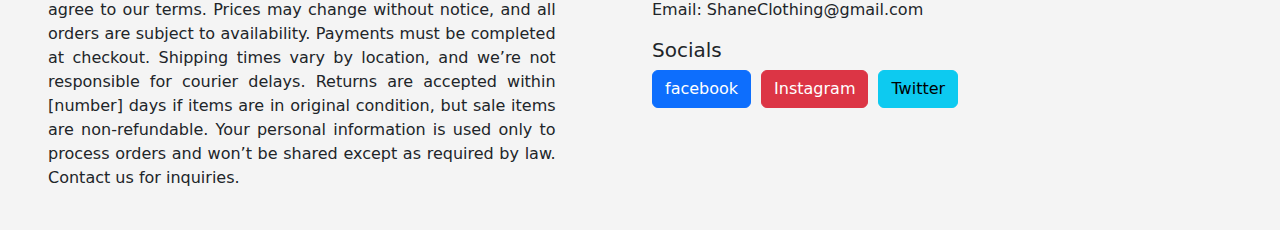
==== commit 356a123d: "new" ====
--- a/index.html
+++ b/index.html
@@ -106,7 +106,7 @@
                 </a>
 
                 <a href="#id" class="feature-link">
-                <div class="carousel-item active" data-bs-interval="1000">
+                <div class="carousel-item active" data-bs-interval="2000">
                   <div class="f-row row gap-1">
                       <div class="in-rowf col">
                         <img src="assets/2.2g.jfif" class="fp-img card-img-top" alt="...">
@@ -129,7 +129,7 @@
                 </a>
 
                 <a href="#id" class="feature-link">
-                <div class="carousel-item active" data-bs-interval="1000"></div>
+                <div class="carousel-item active" data-bs-interval="23000"></div>
                   <div class="f-row row gap-1">
                     <div class="in-rowf col">
                       <img src="assets/3m.jfif" class="fp-img card-img-top" alt="...">
@@ -229,7 +229,7 @@
     
         <section>
           <div class="payment container-fluid mt-5">
-            <h1 id="pro"class="text-center my-5">Product Price</h1>
+            <h1 id="pro"class="tops text-center my-5">Product Price</h1>
             <div class="payment-row row gap-5 ms-3">
 
                 <div class="discount-card-1 card" style="width: 18rem;">
@@ -384,7 +384,7 @@
             <div class="modal-dialog modal-dialog-centered">
               <div class="modal-content">
                 <div class="modal-header">
-                  <h5 class="modal-title" id="myModalLabel">Checkout</h5>
+                  <h5 class="tops modal-title" id="myModalLabel">Checkout</h5>
                   <button type="button" class="btn-close" data-bs-dismiss="modal" aria-label="Close"></button>
                 </div>
                 <div class="modal-body">
@@ -428,7 +428,7 @@
 
 
         <section class="payment-form mt-5">
-          <h1 id="con"class="text-center">Contact Us</h1>
+          <h1 id="con"class="tops text-center">Contact Us</h1>
           <div class="payment-cont container-fluid w-75">
             <form>
               <div class="mb-3">  
@@ -454,7 +454,7 @@
         <section class="reviews">
 
           <div class="rev-container row container-fluid gap-2 d-flex">
-                <h1 id="re"class="reviews-title" id="id">Customer Reviews</h1>
+                <h1 id="re"class="tops reviews-title" id="id">Customer Reviews</h1>
                 <div class="review-card col-12 col-md-3 col-lg-3">
                     <div class="review-header">
                         <img src="assets/p1.jpg" alt="User1" class="review-avatar">
@@ -546,7 +546,7 @@
                                 
                     <h5 class="footer-2 text-start" >Socials</h5>
                     <div class="div1">
-                      <a href="#" class="social-btn btn btn-primary">facebook</a>
+                      <a href="https://www.facebook.com/cristinejoy.bautista.3958" class="social-btn btn btn-primary">facebook</a>
                       <a href="#" class="btn btn-danger">Instagram</a>
                       <a href="#" class="btn footer-2 btn-info">Twitter</a>
                     </div>
